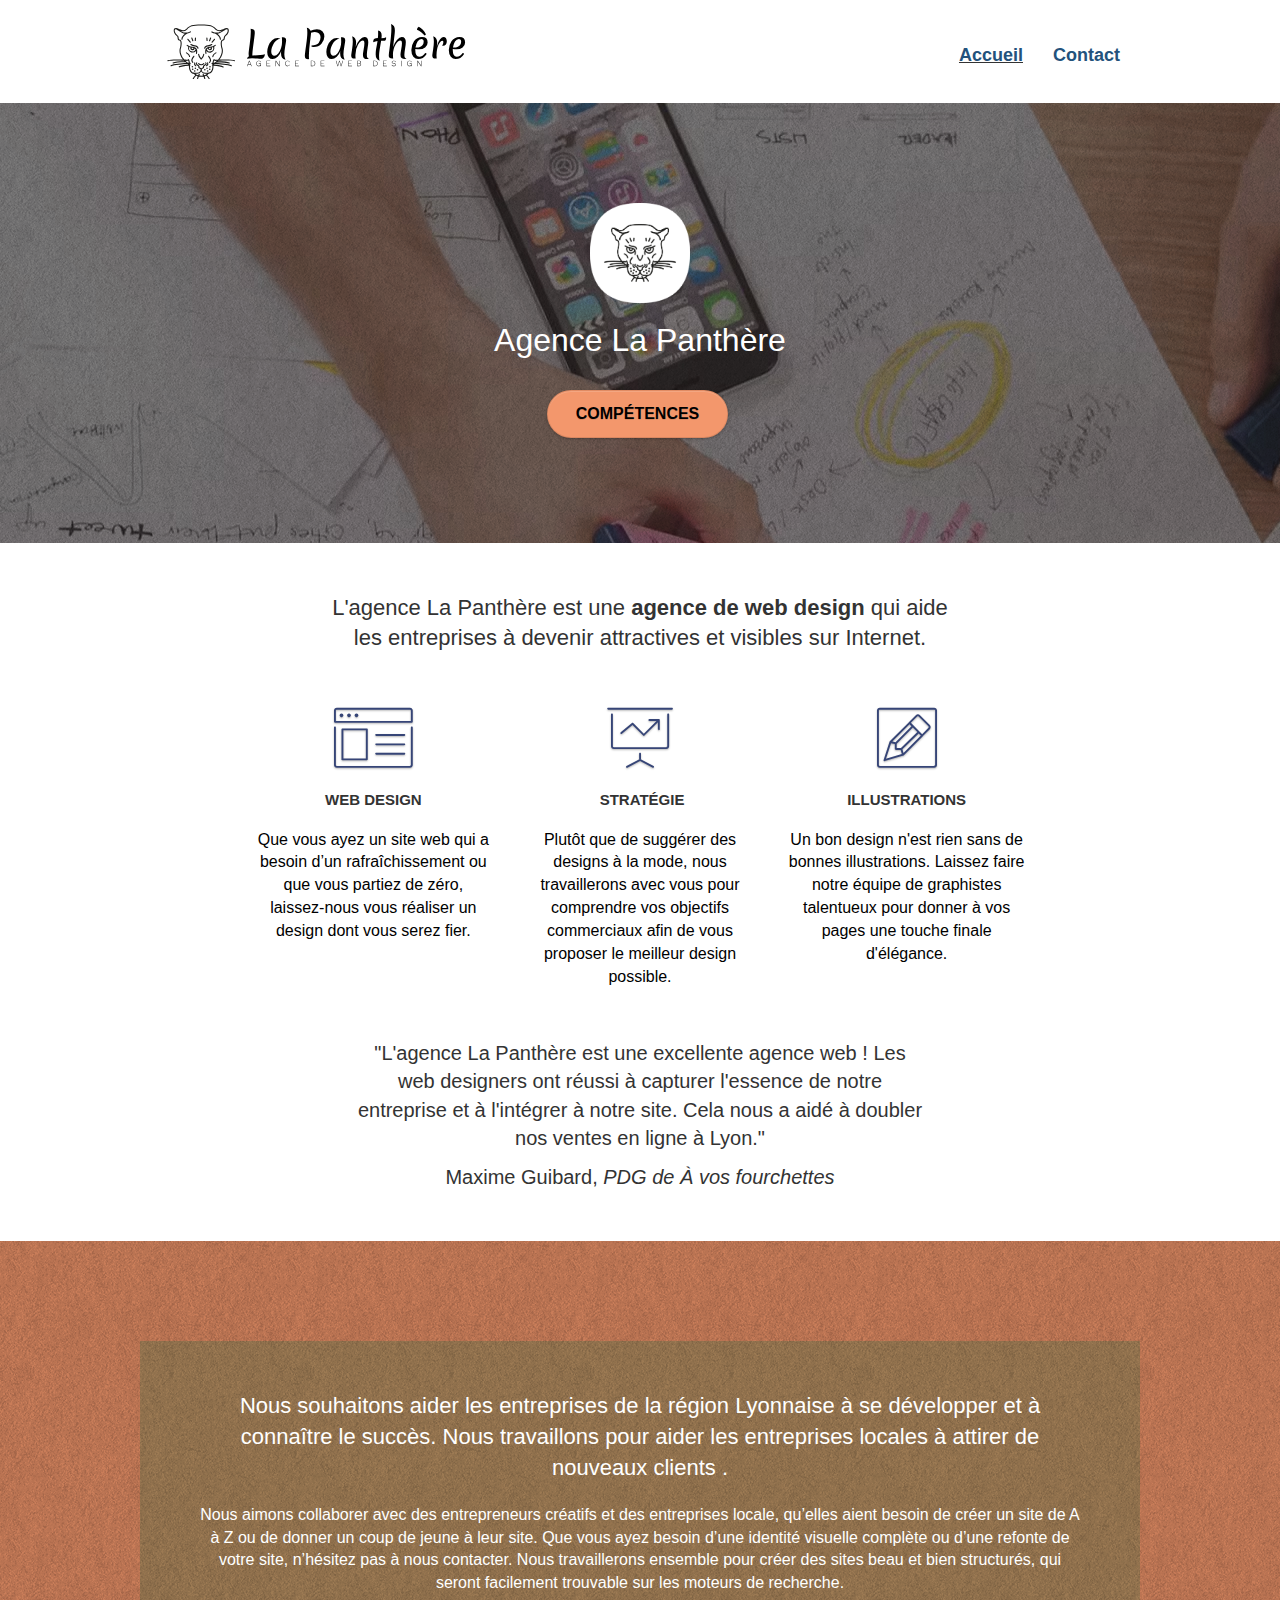
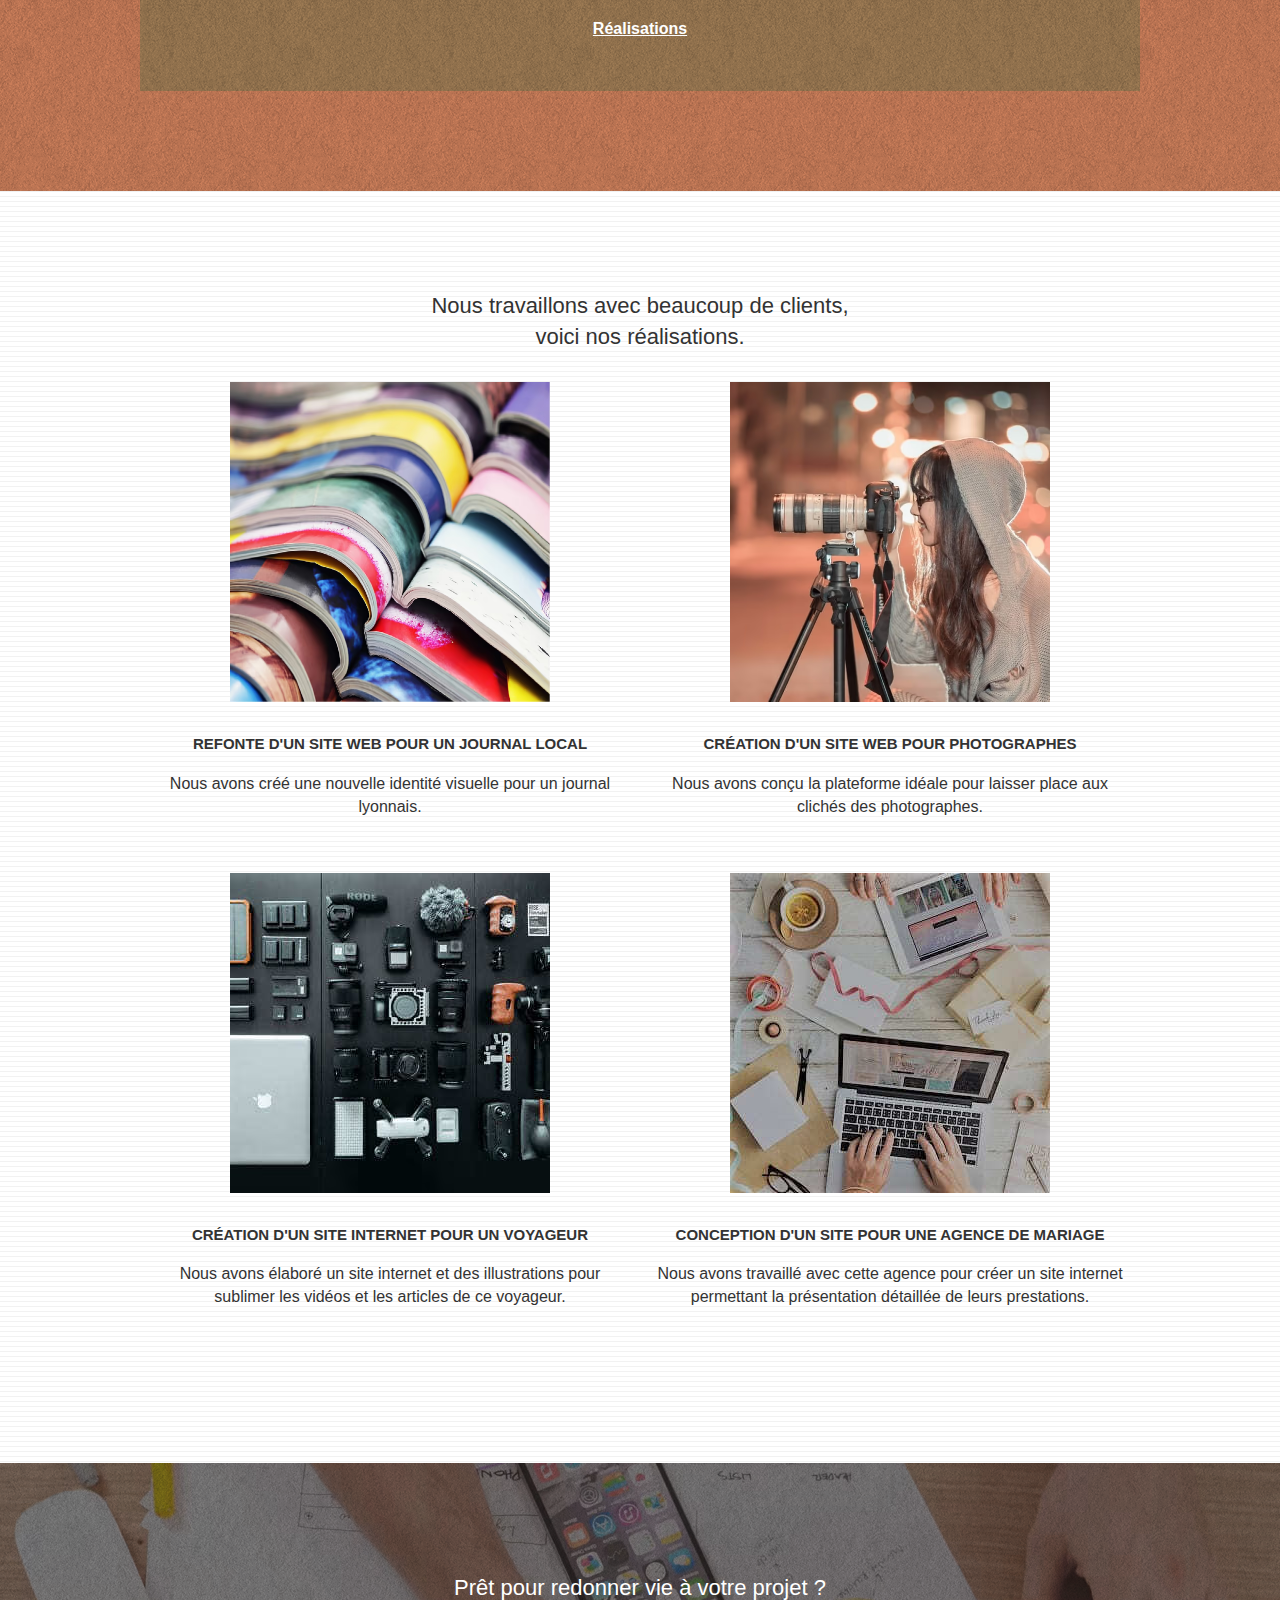
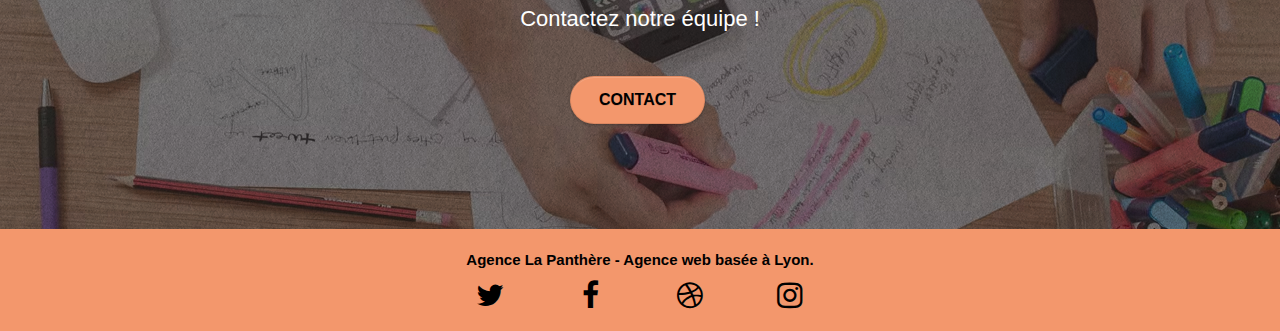
==== index.html @ a1c863a4 "Duplication mise en forme page d'accueil sur page contact" ====
<!doctype html>
<html lang="fr" prefix="og: http://ogp.me/ns#">
<head>
    <meta charset="utf-8">
	<meta name="viewport" content="width=device-width, initial-scale=1.0, viewport-fit=cover">
  	<meta name="description" content="Entreprise de Web Design à Lyon, l'agence La Panthère aide les entreprises à devenir attractives et visibles sur Internet.">
	<meta name="robots" content="index, follow"/>
	<meta property="og:title" content="La Panthère - Agence de Web Design à Lyon"/>
    <meta property="og:site_name" content="La Panthère"/>
    <meta property="og:url" content="https://karvaneg.github.io/OC_P4/"/>
    <meta property="og:type" content="website" />
    <meta property="og:description" content="Entreprise de Web Design à Lyon, l'agence La Panthère aide les entreprises à devenir attractives et visibles sur Internet."/>
    <meta property="og:image" content="https://karvaneg.github.io/OC_P4/img/logo.png"/>
	<meta property="og:image:type" content="image/png">
	<meta property="og:image:alt" content="Logo Agence de Web Design La Panthère">
	<meta property="og:image:width" content="533px">
	<meta property="og:image:height" content="533px">
	<!--Favicon-->
	<link rel="apple-touch-icon" sizes="180x180" href="img/favicon/apple-touch-icon.png">
	<link rel="icon" type="image/png" sizes="32x32" href="img/favicon/favicon-32x32.png">
	<link rel="icon" type="image/png" sizes="16x16" href="img/favicon/favicon-16x16.png">
	<link rel="manifest" href="img/favicon/site.webmanifest">
	<link rel="mask-icon" href="img/favicon/safari-pinned-tab.svg" color="#065eb0">
	<meta name="apple-mobile-web-app-title" content="La Panth&egrave;re">
	<meta name="application-name" content="La Panth&egrave;re">
	<meta name="msapplication-TileColor" content="#2b5797">
	<meta name="theme-color" content="#ffffff">
	<!--Favicon END-->
	<link rel="preload" href="./fonts/et-line.woff" as="font" type="font/woff" crossorigin="anonymous">
	<link rel="stylesheet" href="./fonts/et-line.woff" type="font/woff"/>
	<link rel="stylesheet" type="text/css" href="./css/bootstrap.css">
	<link rel="stylesheet" type="text/css" href="style.css">
	<link rel="stylesheet" type="text/css" href="./css/font-awesome.css">
	<link rel="stylesheet" type="text/css" href="./css/et-line.css">
    <title>La Panthère - Agence de Web Design à Lyon</title><!--.>La Panthère - Agence de Web Design à Lyon-->
<!-- Analytics -->
	<!--Ajouter le code fourni par Google Analytics -->
<!-- Analytics END -->
    
</head>
<body>
	<main>
		<!-- Principal conteneur -->
		<div class="page-container">
			<!-- bloc-0 -->
			<div class="bloc bgc-white l-bloc " id="bloc-0">
				<div class="container bloc-sm">
					<nav class="navbar row">
						<div class="navbar-header">
							<a class="navbar-brand" href="index.html"><img src="img/agence-la-panthere-monochrome.svg" alt="Logo La Panthère, agence de web design" width="300" height="55" /></a>
							<button id="nav-toggle" type="button" class="ui-navbar-toggle navbar-toggle" data-toggle="collapse" data-target=".navbar-1">
								<span class="sr-only">Toggle navigation</span>
								<span class="icon-bar"></span>
								<span class="icon-bar"></span>
								<span class="icon-bar"></span>
							</button>
						</div>
						<div class="collapse navbar-collapse navbar-1 special-dropdown-nav">
							<ul class="site-navigation nav navbar-nav">
								<li class="lien_nav_actif">
									<a href="index.html">Accueil</a>
								</li>
								<li>
									<a href="contact.html">Contact</a>
								</li>
							</ul>
						</div>
					</nav>
				</div>
			</div>
			<!-- bloc-0 END -->
			<!-- bloc-1-presentation -->
			<div class="bloc bgc-dark-slate-blue bg-banniere d-bloc bg-t-edge bloc-bg-texture texture-paper b-parallax" id="bloc-1-hero">
				<div class="container bloc-lg">
					<div class="row tight-width-whitespace">
						<div class="col-sm-12">
							<img src="img/logo.png" class="center-block image-resize-mode" width="100" height="100" alt="Logo Panthère" />
							<h1 class="text-center hero-bloc-text tc-white ">Agence La Panthère</h1>
							<div class="text-center">
								<a role="button" aria-label="Aller au paragraphe Nos compétences" href="#bloc-2-services" class="btn btn-lg btn-clean btn-rd cta-hero btn-atomic-tangerine" id="cta-hero">Compétences</a>
							</div>
						</div>
					</div>
				</div>
			</div>
			<!-- bloc-1-presentation END -->
			<!-- bloc-2-services -->
			<div class="bloc bgc-white l-bloc" id="bloc-2-services">
				<div class="container bloc-md">
					<div class="rowvoffset-lg med-width-whitespace">
						<div class="col-sm-12 text-center">
							<h2 class="bloc-2_h2">L'agence La Panthère est une <strong>agence de web design</strong> qui aide les entreprises à devenir attractives et visibles sur Internet.</h2>
						</div>
					</div>
					<div class="row voffset-lg med-width-whitespace">
						<div class="col-sm-4">
							<div class="text-center">
								<span class="et-icon-browser sm-shadow icon-dark-slate-blue icons icon-lg"></span>
							</div>
							<h3 class="mg-md text-center">Web design</h3>
							<p class="text-center ">Que vous ayez un site web qui a besoin d&rsquo;un rafraîchissement ou que vous partiez de zéro, laissez-nous vous réaliser un design dont vous serez fier.</p>
						</div>
						<div class="col-sm-4">
							<div class="text-center">
								<span class="et-icon-presentation sm-shadow icon-dark-slate-blue icons icon-lg"></span>
							</div>
							<h3 class="mg-md text-center">&nbsp;Stratégie</h3>
							<p class="text-center ">Plutôt que de suggérer des designs à la mode, nous travaillerons avec vous pour comprendre vos objectifs commerciaux afin de vous proposer le meilleur design possible.<br></p>
						</div>
						<div class="col-sm-4">
							<div class="text-center">
								<span class="et-icon-edit sm-shadow icon-dark-slate-blue icons icon-lg"></span>
							</div>
							<h3 class="mg-md text-center">Illustrations</h3>
							<p class="text-center ">Un bon design n'est rien sans de bonnes illustrations. Laissez faire notre équipe de graphistes talentueux pour donner à vos pages une touche finale d'élégance.</p>
						</div>
					</div>
					<div class="row voffset-lg voffset">
						<div class="col-xs-12 col-md-8 col-md-offset-2 text-center">
							<figure>
								<blockquote>
									<p>"L'agence La Panthère est une excellente agence web ! Les web designers ont réussi à capturer l'essence de notre entreprise et à l'intégrer à notre site. Cela nous a aidé à doubler nos ventes en ligne à Lyon."</p>
								</blockquote>
								<figcaption>Maxime Guibard, <cite>PDG de &Agrave; vos fourchettes</cite></figcaption>
							</figure>
						</div>
					</div>
				</div>
			</div>
			<!-- bloc-2-services END -->
			<!-- bloc-3-what-i-do -->
			<div class="bloc tc-white bgc-atomic-tangerine bg-presentation d-bloc bloc-bg-texture texture-paper b-parallax" id="bloc-3-what-i-do">
				<div class="container bloc-lg">
					<div class="row tight-width-whitespace black-background">
						<div class="col-sm-12">
							<h2 class="mg-md text-center tc-white">Nous souhaitons aider les entreprises de la région Lyonnaise à se développer et à connaître le succès. Nous travaillons pour aider les entreprises locales à attirer de nouveaux clients .<br></h2>
							<p class="text-center white">Nous aimons collaborer avec des entrepreneurs créatifs et des entreprises locale, qu’elles aient besoin de créer un site de A à Z ou de donner un coup de jeune à leur site. Que vous ayez besoin d’une identité visuelle complète ou d’une refonte de votre site, n’hésitez pas à nous contacter. Nous travaillerons ensemble pour créer des sites beau et bien structurés, qui seront facilement trouvable sur les moteurs de recherche.<br><br>
								<a aria-label="Aller au paragraphe Nos réalisations" class="ltc-white bold-link" href="#bloc-4-portfolio">Réalisations</a><br>
							</p>
						</div>
					</div>
				</div>
			</div>
			<!-- bloc-3-what-i-do END -->
			<!-- bloc-4-portfolio -->
			<div class="bloc bgc-white bg-lines-h2-bg bg-repeat l-bloc" id="bloc-4-portfolio">
				<div class="container bloc-lg">
					<div class="row">
						<div class="col-sm-12 text-center">
							<h2 class="bloc-4_h2">Nous travaillons avec beaucoup de clients, voici nos réalisations.</h2>
						</div>
					</div>
					<div class="row tight-width-whitespace portfolio-row">
						<div class="col-sm-6">
							<a href="#" data-lightbox="img/1.jpg" data-gallery-id="gallery-1" data-caption="Refonte d'un site web pour un journal local" data-frame="snapshot-lb">
								<picture>  
									<source srcset="img/1.avif" type="image/avif">
									<img src="img/1.jpg" width="320" height="320" class="img-responsive portfolio-thumb" alt="Refonte d'un site web pour un journal"/>
								</picture>
							</a>
							<h3 class="mg-md text-center">Refonte d'un site web pour un journal local</h3>
							<p class="text-center">
								Nous avons créé une nouvelle identité visuelle pour un journal lyonnais.
							</p>
						</div>
						<div class="col-sm-6">
							<a href="#"  data-lightbox="img/2.jpg" data-gallery-id="gallery-1" data-caption="Création d'un site web pour photographes" data-frame="snapshot-lb">
								<picture>  
									<source srcset="img/2.avif" type="image/avif">
									<img src="img/2.jpg" width="320" height="320" class="img-responsive portfolio-thumb" alt="Création d'un site web pour photographes" />
								</picture>
							</a>
							<h3 class="mg-md text-center">Création d'un site web pour photographes</h3>
							<p class="text-center">
								Nous avons conçu la plateforme idéale pour laisser place aux clichés des photographes.
							</p>
						</div>
					</div>
					<div class="row tight-width-whitespace portfolio-row">
						<div class="col-sm-6">
							<a href="#" data-lightbox="img/3.jpg" data-gallery-id="gallery-1" data-caption="Création d'un site internet pour un voyageur" data-frame="snapshot-lb">
								<picture>  
									<source srcset="img/3.avif" type="image/avif">
									<img src="img/3.jpg" width="320" height="320" class="img-responsive portfolio-thumb" alt="Création d'un site web pour voyageur"/>
								</picture>
							</a>
							<h3 class="mg-md text-center">Création d'un site internet pour un voyageur</h3>
							<p class="text-center">
								Nous avons élaboré un site internet et des illustrations pour sublimer les vidéos et les articles de ce voyageur.
							</p>
						</div>
						<div class="col-sm-6">
							<a href="#" data-lightbox="img/4.jpg" data-gallery-id="gallery-1" data-caption="Conception d'un site pour une agence de mariage" data-frame="snapshot-lb">
								<picture>  
									<source srcset="img/4.avif" type="image/avif">
									<img src="img/4.jpg" width="320" height="320" class="img-responsive portfolio-thumb" alt="Création d'un site web pour agence de mariage" />
								</picture>
							</a>
							<h3 class="mg-md text-center">Conception d'un site pour une agence de mariage</h3>
							<p class="text-center">
								Nous avons travaillé avec cette agence pour créer un site internet permettant la présentation détaillée de leurs prestations.
							</p>
						</div>
					</div>
				</div>
			</div>
			<!-- bloc-4-portfolio END -->
			<!-- bloc-5-cta -->
			<div class="bloc bgc-dark-slate-blue bg-banniere d-bloc bloc-bg-texture texture-paper" id="bloc-5-cta">
				<div class="container bloc-lg">
					<div class="row">
						<div class="col-sm-12">
							<h2 class="mg-md text-center tc-white">Prêt pour redonner vie à votre projet ?<br>Contactez notre équipe !</h2>
							<div class="text-center">
								<a role="button" aria-label="Prendre contact avec nous" href="contact.html" class="btn btn-atomic-tangerine btn-clean btn-rd btn-lg cta-hero">Contact</a>
							</div>
						</div>
					</div>
				</div>
			</div>
			<!-- bloc-5-cta END -->
			<!-- ScrollToTop Button -->
			<a class="bloc-button btn btn-d scrollToTop" role="button" aria-label="retour en haut de la page" onclick="scrollToTarget('1')"><span class="fa fa-chevron-up"></span></a>
			<!-- ScrollToTop Button END-->
			<!-- Footer - bloc-8 -->
			<div class="bloc bgc-atomic-tangerine d-bloc" id="bloc-8">
				<div class="container bloc-sm">
					<div class="row">
						<div class="col-sm-12">
							<p class="text-center black">
								Agence La Panthère - Agence web basée à Lyon.<br>
							</p>
							<div class="flex social">
								<div class="col-sm-3">
									<div class="text-center">
										<a class="social" href="https://twitter.com/home?lang=fr" aria-label="twitter"><span class="fa fa-twitter icon-md"></span></a>
									</div>
								</div>
								<div class="col-sm-3">
									<div class="text-center">
										<a class="social" href="https://fr-fr.facebook.com" aria-label="facebook"><span class="fa fa-facebook icon-md"></span></a>
									</div>
								</div>
								<div class="col-sm-3">
									<div class="text-center">
										<a class="social" href="https://dribbble.com" aria-label="dribbble"><span class="fa fa-dribbble icon-md"></span></a>
									</div>
								</div>
								<div class="col-sm-3">
									<div class="text-center">
										<a class="social" href="https://www.instagram.com" aria-label="instagram"><span class="fa fa-instagram icon-md"></span></a>
									</div>
								</div>
							</div>
						</div>
					</div>
				</div>
			</div>
			<!-- Footer - bloc-8 END -->
		</div>
		<!-- Principal conteneur END -->	
	</main>
	<script src="./js/jquery-2.1.0.js" defer></script>
	<script src="./js/bootstrap.js" defer></script>
	<script src="./js/blocs.js" defer></script>
	<script src="./js/jquery.touchSwipe.js" defer></script>
	<script src="./js/gmaps.js" defer></script>
</body>
</html>
---- style.css ----
body {
    margin: 0;
    padding: 0;
    background: #FFF;
    overflow-x: hidden;
    -webkit-font-smoothing: antialiased;
    -moz-osx-font-smoothing: grayscale;
}
a,
button {
    transition: all .3s ease-in-out;
    outline: none!important;
}
.navbar-nav>li>a{
    color: #23527c;
    font-weight: bold;
}
a:hover {
    text-decoration: none;
    cursor: pointer;
}
blockquote p, figure{
    font-size: 20px;
}

#page-loading-blocs-notifaction {
    position: fixed;
    top: 0;
    bottom: 0;
    width: 100%;
    z-index: 100000;
    background: #FFFFFF url("img/pageload-spinner.gif") no-repeat center center;
}
.bloc {
    width: 100%;
    clear: both;
    background: 50% 50% no-repeat;
    -webkit-background-size: cover;
    -moz-background-size: cover;
    -o-background-size: cover;
    background-size: cover;
    position: relative;
}
.bloc .container {
    padding-left: 0px;
    padding-right: 0px;
}
.navbar-header{
    padding-left: 10px;
    padding-right: 10px;
}
.bloc-lg {
    padding: 100px 50px;
}

.bloc-md {
    padding: 50px;
}

.bloc-sm {
    padding: 20px 50px;
}

.bg-center,
.bg-l-edge,
.bg-r-edge,
.bg-t-edge,
.bg-b-edge,
.bg-tl-edge,
.bg-bl-edge,
.bg-tr-edge,
.bg-br-edge,
.bg-repeat {
    -webkit-background-size: auto!important;
    -moz-background-size: auto!important;
    -o-background-size: auto!important;
    background-size: auto!important;
}

.bg-repeat {
    background: repeat;
}

.bg-t-edge {
    background: top no-repeat;
}

.bloc-bg-texture::before {
    content: "";
    background-size: 2px 2px;
    position: absolute;
    top: 0;
    bottom: 0;
    left: 0;
    right: 0;
}

.texture-paper::before {
    background: url("img/texture-paper.png");
    background-size: 280px 280px;
}

.b-parallax {
    background-attachment: fixed;
}

.d-bloc {
    color: rgba(255, 255, 255, .7);
}

.d-bloc button:hover {
    color: rgba(255, 255, 255, .9);
}

.d-bloc .icon-round,
.d-bloc .icon-square,
.d-bloc .icon-rounded,
.d-bloc .icon-semi-rounded-a,
.d-bloc .icon-semi-rounded-b {
    border-color: rgba(255, 255, 255, .9);
}

.d-bloc .divider-h span {
    border-color: rgba(255, 255, 255, .2);
}

.d-bloc .a-btn,
.d-bloc .navbar a,
.d-bloc .navbar-brand,
.d-bloc a .icon-sm,
.d-bloc a .icon-md,
.d-bloc a .icon-lg,
.d-bloc a .icon-xl,
.d-bloc h1 a,
.d-bloc h2 a,
.d-bloc h3 a,
.d-bloc h4 a,
.d-bloc h5 a,
.d-bloc h6 a,
.d-bloc p a {
    color: #000000;
}

.d-bloc .a-btn:hover,
.d-bloc .navbar a:hover,
.d-bloc .navbar-brand:hover,
.d-bloc a:hover .icon-sm,
.d-bloc a:hover .icon-md:hover,
.d-bloc a:hover .icon-lg,
.d-bloc a:hover .icon-xl,
.d-bloc h1 a:hover,
.d-bloc h2 a:hover,
.d-bloc h3 a:hover,
.d-bloc h4 a:hover,
.d-bloc h5 a:hover,
.d-bloc h6 a:hover,
.d-bloc p a:hover {
    color: rgba(255, 255, 255, 1);
}

.d-bloc .navbar-toggle .icon-bar {
    background: rgba(255, 255, 255, 1);
}

.d-bloc .btn-wire,
.d-bloc .btn-wire:hover {
    color: rgba(255, 255, 255, 1);
    border-color: rgba(255, 255, 255, 1);
}

.d-bloc .panel {
    color: rgba(0, 0, 0, .5);
}

.d-bloc .panel button:hover {
    color: rgba(0, 0, 0, .7);
}

.d-bloc .panel icon {
    border-color: rgba(0, 0, 0, .7);
}

.d-bloc .panel .divider-h span {
    border-color: rgba(0, 0, 0, .1);
}

.d-bloc .panel .a-btn {
    color: rgba(0, 0, 0, .6);
}

.d-bloc .panel .a-btn:hover {
    color: rgba(0, 0, 0, 1);
}

.d-bloc .panel .btn-wire,
.d-bloc .panel .btn-wire:hover {
    color: rgba(0, 0, 0, .7);
    border-color: rgba(0, 0, 0, .3);
}
.d-bloc .panel button:hover,
.l-bloc button:hover {
    color: rgba(0, 0, 0, .7);
}

.l-bloc .icon-round,
.l-bloc .icon-square,
.l-bloc .icon-rounded,
.l-bloc .icon-semi-rounded-a,
.l-bloc .icon-semi-rounded-b {
    border-color: rgba(0, 0, 0, .7);
}

.d-bloc .panel .divider-h span,
.l-bloc .divider-h span {
    border-color: rgba(0, 0, 0, .1);
}

.d-bloc .panel .a-btn,
.l-bloc .a-btn,
.l-bloc .navbar-brand,
.l-bloc a .icon-sm,
.l-bloc a,
.l-bloc a .icon-lg,
.l-bloc a .icon-xl,
.l-bloc h2 a,
.l-bloc h3 a,
.l-bloc h4 a,
.l-bloc h5 a,
.l-bloc h6 a,
.l-bloc p a {
    color: rgba(0, 0, 0, .6);
}

.d-bloc .panel .a-btn:hover,
.l-bloc .a-btn:hover,
.l-bloc .navbar a:hover,
.l-bloc .navbar-brand:hover,
.l-bloc a:hover .icon-sm,
.l-bloc a:hover,
.l-bloc a:hover .icon-lg,
.l-bloc a:hover .icon-xl,
.l-bloc h1 a:hover,
.l-bloc h2 a:hover,
.l-bloc h3 a:hover,
.l-bloc h4 a:hover,
.l-bloc h5 a:hover,
.l-bloc h6 a:hover,
.l-bloc p a:hover {
    color: rgba(0, 0, 0, 1);
}

.l-bloc .navbar-toggle .icon-bar {
    color: rgba(0, 0, 0, .6);
}

.d-bloc .panel .btn-wire,
.d-bloc .panel .btn-wire:hover,
.l-bloc .btn-wire,
.l-bloc .btn-wire:hover {
    color: rgba(0, 0, 0, .7);
    border-color: rgba(0, 0, 0, .3);
}

.voffset {
    margin-top: 30px;
}

.row-no-gutters {
    margin-right: 0;
    margin-left: 0;
}

.row.row-no-gutters > [class^="col-"],
.row.row-no-gutters > [class*=" col-"] {
    padding-right: 0;
    padding-left: 0;
    padding-top: 20px;
}

#bloc-1-hero h1 {
    font-size: 32px;
}

.navbar {
    margin-bottom: 0;
    z-index: 1;
}

.navbar-brand {
    height: auto;
    padding: 3px 15px;
    font-size: 25px;
    font-weight: normal;
    font-weight: 600;
    line-height: 44px;
}

.navbar-brand img {
    max-height: 200px;
    margin: 0 5px 0 0;
    display: inline;
}

.navbar-brand img[src$=svg] {
    min-width: 100px;
}

.nav-center .navbar-brand img {
    margin: 0;
}

.navbar .nav {
    padding-top: 2px;
    margin-right: -16px;
    float: right;
    z-index: 1;
}

.nav > li {
    float: left;
    margin-top: 4px;
    font-size: 18px;
}

.navbar-nav .open .dropdown-menu > li > a {
    text-align: inherit;
}

.nav > li a:hover,
.nav > li a:focus,
.lien_nav_actif {
    background: transparent;
    text-decoration: underline;
}

.navbar-toggle {
    margin: 10px 10px 0 0;
    border: 0px;
}

.navbar-toggle:hover {
    background: transparent!important;
}

.navbar-toggle .icon-bar {
    background-color: rgba(0, 0, 0, .5);
    width: 26px;
}

.nav-invert .navbar .nav {
    float: left;
}

.nav-invert .navbar-header,
.nav-invert .navbar-brand {
    float: right;
    position: relative;
    z-index: 2;
}

@media (min-width: 768px) {
    .site-navigation {
        position: absolute;
        top: 50%;
        right: 20px;
        transform: translate(0, -50%);
        -webkit-transform: translateY(-50%);
    }
    .nav > li .dropdown-menu a,
    .nav > li .dropdown-menu a:hover {
        color: #484848;
    }
    .nav-invert .site-navigation {
        left: 0;
        right: 0;
    }
    .nav-center {
        text-align: center;
    }
    .nav-center .navbar-header {
        width: 100%;
    }
    .nav-center .navbar-header,
    .nav-center .navbar-brand,
    .nav-center .nav > li {
        float: none;
        display: inline-block;
    }
    .nav-center .site-navigation {
        position: relative;
        width: 100%;
        right: 0;
        margin-right: 0px;
        margin-top: 20px;
    }
    .nav-center.mini-nav .navbar-toggle {
        float: none;
        margin: 10px auto 0;
    }
}

.nav > li > .dropdown a {
    background: none!important;
    display: block;
    padding: 14px 15px;
}

nav .caret {
    margin: 0 5px;
}

.dropdown-menu .dropdown-menu {
    top: -8px;
    left: 100%;
}

.dropdown-menu .dropmenu-flow-right {
    top: 100%;
    left: 0;
    margin-left: -1px;
    border-top-left-radius: 0;
    border-top-right-radius: 0;
}

.dropdown-menu .dropdown span {
    border: 4px solid black;
    border-top-color: transparent;
    border-right-color: transparent;
    border-bottom-color: transparent;
    margin: 6px -5px 0 0!important;
    float: right;
}

.mg-md {
    margin-top: 10px;
    margin-bottom: 20px;
}


.mg-lg {
    margin-top: 10px;
    margin-bottom: 40px;
}

.btn {
    margin: 0 5px 5px 0;
}

.btn.pull-right {
    margin: 0 0 5px 5px;
}

.btn-d,
.btn-d:hover,
.btn-d:focus {
    color: #000000!important;
    background: rgba(0, 0, 0, .3);
}

button {
    outline: none!important;
}

.btn-rd {
    border-radius: 40px;
}

.btn-clean {
    border: 1px solid rgba(0, 0, 0, .08);
    border-bottom-color: rgba(0, 0, 0, .1);
    text-shadow: 0 1px 0 rgba(0, 0, 1, .1);
    box-shadow: 0 1px 3px rgba(0, 0, 1, .25), inset 0 1px 0 0 rgba(255, 255, 255, .15);
}

.icon-md {
    font-size: 30px!important;
}

.icon-lg {
    font-size: 60px!important;
}

.sm-shadow {
    text-shadow: 0 1px 2px rgba(0, 0, 0, .3);
}

.panel-sq,
.panel-sq .panel-heading,
.panel-sq .panel-footer {
    border-radius: 0;
}

.panel-rd {
    border-radius: 30px;
}

.panel-rd .panel-heading {
    border-radius: 29px 29px 0 0;
}

.panel-rd .panel-footer {
    border-radius: 0 0 29px 29px;
}

.form-control {
    border-color: rgba(0, 0, 0, .1);
    box-shadow: none;
}

.scrollToTop {
    width: 40px;
    height: 40px;
    position: fixed;
    bottom: 20px;
    right: 20px;
    opacity: 0;
    z-index: 500;
    transition: all .3s ease-in-out;
}

.scrollToTop span {
    margin-top: 6px;
}

.showScrollTop {
    font-size: 14px;
    opacity: 1;
    color: #ffffff!important;
}

a[data-lightbox] {
    position: relative;
    display: block;
    text-align: center;
}

a[data-lightbox]:hover::before {
    content: "+";
    font-family: "HelveticaNeue-Light", "Helvetica Neue Light", "Helvetica Neue", Helvetica, Arial;
    font-size: 32px;
    width: 50px;
    height: 50px;
    padding-top: 3px;
    padding-left: 2px;
    border-radius: 50%;
    background: rgba(0, 0, 0, .5);
    color: #FFF;
    font-weight: 100;
    z-index: 1;
    position: absolute;
    top: 50%;
    transform: translateY(-50%);
    -webkit-transform: translateY(-50%);
}

a[data-lightbox]:hover img {
    opacity: 0.6;
    -webkit-animation-fill-mode: none;
    animation-fill-mode: none;
}

#lightbox-modal {
    display: flex;
    align-items: center;
}

#lightbox-modal .modal-dialog {
    width: 90%;
    max-width: 900px;
    margin: 0 auto 0;
}

#lightbox-modal .modal-dialog img {
    max-height: 90vh;
    margin: 0 auto;
}

.lightbox-caption {
    padding: 20px;
    color: #FFF;
    background: rgba(0, 0, 0, .5);
    position: absolute;
    left: 15px;
    right: 15px;
    bottom: 5px;
}

.close-lightbox {
    color: #000000;
    font-size: 30px;
    position: absolute;
    top: 20px;
    right: 20px;
    z-index: 20;
    background: rgba(136, 127, 127, .5);
    border: none;
    line-height: 30px;
    padding: 8px 10px 5px 10px;
}

.close-lightbox:hover,
.next-lightbox:hover,
.prev-lightbox:hover {
    opacity: 1.0;
    color: #FFF;
}

.next-lightbox,
.prev-lightbox {
    font-size: 20px;
    color: #000000;
    background: rgba(136, 127, 127, .5);
    transition: all .2s ease-in-out;
    position: absolute;
    top: 45%;
    z-index: 1;
}

.next-lightbox {
    padding: 7px 9px 6px 11px;
    right: 25px;
}

.prev-lightbox {
    padding: 7px 10px 6px 8px;
    left: 25px;
}

.snapshot-lb .modal-body {
    padding-bottom: 45px;
}

.snapshot-lb .lightbox-caption {
    padding: 0;
    color: rgba(0, 0, 0, .5);
    background: none;
    text-align: center;
}

h2,
h3,
h4,
h5,
h6,
p,
label
 {
    font-family: "helvetica";
    font-weight: 400;
}

.container {
    max-width: 1000px;
}

.hero-bloc-text {
    font-size: 38px;
}

.hero-bloc-text-sub {
    font-size: 36px;
}

.statement-bloc-text {
    line-height: 26px;
    font-style: italic;
    font-size: 20px;
    text-align: center;
    font-weight: lighter;
    max-width: 520px;
    margin: auto auto auto auto;
}

p {
    font-size: 16px;
}

.tight-width-whitespace {
    margin: auto auto auto auto;
}

.h1 {
    font-size: 20px;
    font-family: "Open Sans";
}

.cta-hero {
    margin-top: 22px;
    text-transform: uppercase;
    padding: 12px 28px 12px 28px;
    font-size: 16px;
    font-weight: 700;
}

.social {
    max-width: 400px;
    margin: auto auto auto auto;
}
.flex {
    display: flex;
    justify-content: center;
    flex-wrap: wrap;
}

h2 {
    font-size: 22px;
    line-height: 1.4em;
}
.bloc-2_h2{
    max-width: 62rem;
    margin: auto auto 30px auto;
}
.bloc-4_h2{
    max-width: 42rem;
    margin: auto auto 30px auto;
}

h3 {
    font-size: 15px;
    text-transform: uppercase;
    font-weight: 700;
    color: #333333!important;
}

.med-width-whitespace {
    max-width: 800px;
    margin: auto auto auto auto;
    box-shadow: 0px 0px 0px #000000;
}

h4 {
    color: #333333!important;
}

.icons {
    margin-bottom: 14px;
    margin-top: 24px;
}
.col-sm-6 a{
    display: flex;
    flex-direction: column-reverse;
    justify-content: center;
    align-items: center;
}
.coordonnees a{
    color:#006EB2!important;
}
.coordonnees a:hover{
    text-decoration: underline;
    color: #000000!important;
}
#formulaire_contact h2{
    text-decoration: underline;
}
abbr[title]{
    cursor: pointer;
    border:none;
    text-decoration: none;
    color: red;
    font-size: 20px;
}

.col-sm-12>.black {
    color: #000000;
    font-weight: bold;
    font-size: 15px;
}
.col-sm-4, .col-sm-4 a{
    color: #000000;
}

.portfolio-thumb {
    margin-bottom: 24px;
}

.col-sm-6 {
    margin-bottom: 44px;
    
}

.avatar {
    box-shadow: 0px 4px 9px rgba(0, 0, 0, 0.3);
}

.black-background {
    background-color: rgba(165, 147, 99, 0.7);
    padding: 40px 40px 40px 40px;
}

.bold-link {
    font-weight: 900;
    text-decoration: underline!important;
}

.bgc-white {
    background-color: #FFFFFF;
}

.bgc-dark-slate-blue {
    background-color: #364577;
}

.bgc-atomic-tangerine {
    background-color: #F3976C;
}

.tc-white {
    color: #FFFFFF;
}

.btn-atomic-tangerine {
    background: #F3976C;
    color: #000000!important;
}

.btn-atomic-tangerine:hover {
    background: #23527c;
    color: #FFFFFF!important;
}

.ltc-white {
    color: #FFFFFF!important;
}

.ltc-white:hover {
    color: #cccccc!important;
}

.ltc-atomic-tangerine {
    color: #F3976C!important;
}

.ltc-atomic-tangerine:hover {
    color: #c27956!important;
}

.icon-dark-slate-blue {
    color: #364577!important;
    border-color: #364577!important;
}

.bg-dots-bg {
    background-image: url("img/dots-bg.png");
}

.bg-lines-h2-bg {
    background-image: url("img/lines-h2-bg.png");
}

.bg-banniere {
    background-image: url("img/agence-la-panthere.avif");
}

.bg-presentation {
    background-image: url("img/image-de-presentation.avif");
}

@media (max-width: 1024px) {
    .bloc.full-width-bloc,
    .bloc-tile-2.full-width-bloc .container,
    .bloc-tile-3.full-width-bloc .container,
    .bloc-tile-4.full-width-bloc .container {
        padding-left: 0;
        padding-right: 0;
    }
}

@media (max-width: 992px) and (min-width: 768px) {
    .navbar .nav {
        max-width: 80%
    }
    .nav-center.navbar .nav {
        max-width: 100%
    }
}

@media only screen and (min-width: 768px) and (max-width: 1024px) and (orientation: landscape) {
    .b-parallax {
        background-attachment: scroll;
    }
}

@media only screen and (min-width: 1024px) and (max-width: 1366px) and (-webkit-min-device-pixel-ratio: 1.5) {
    .b-parallax {
        background-attachment: scroll;
    }
}

@media (max-width: 991px) {
    .container {
        width: 100%;
    }
    .b-parallax {
        background-attachment: scroll;
    }
    .page-container,
    #hero-bloc {
        overflow-x: hidden;
        position: relative;
    }
    .bloc-group,
    .bloc-group .bloc {
        display: block;
        width: 100%;
    }
    .bloc-fill-screen .fill-bloc-top-edge,
    .bloc-fill-screen .fill-bloc-bottom-edge {
        padding: 0 20px;
    }
}
@media (max-width: 767px) {
    .page-container {
        overflow-x: hidden;
        position: relative;
    }
    h1,
    h2,
    h3,
    h4,
    h5,
    h6,
    p,
    #disqus_thread {
        padding-left: 10px!important;
        padding-right: 10px!important;
    }
    .b-parallax {
        background-attachment: scroll;
    }
    .navbar .nav {
        padding-top: 0;
        border-top: 1px solid rgba(0, 0, 0, .2);
        float: none!important;
    }
    .navbar.row {
        margin-left: 0;
        margin-right: 0;
    }
    .site-navigation {
        position: inherit;
        transform: none;
        -webkit-transform: none;
        -ms-transform: none;
    }
    .nav > li {
        margin-top: 0;
        border-bottom: 1px solid rgba(0, 0, 0, .1);
        background: rgba(0, 0, 0, .05);
        text-align: left;
        padding-left: 15px;
        width: 100%;
    }
    .nav > li:hover {
        background: rgba(0, 0, 0, .08);
    }
    .dropdown .dropdown a .caret {
        float: none;
        margin: 5px 0 0 10px!important;
        border: 4px solid black;
        border-bottom-color: transparent;
        border-right-color: transparent;
        border-left-color: transparent;
    }
    #hero-bloc .navbar .nav {
        background: rgba(0, 0, 0, .8);
    }
    #hero-bloc .navbar .nav a {
        color: rgba(255, 255, 255, .6);
    }
    .hero {
        padding: 50px 0;
    }
    .hero-nav {
        left: -1px;
        right: -1px;
    }
    .navbar-collapse {
        padding: 0;
        overflow-x: hidden;
        -webkit-box-shadow: none;
        box-shadow: none;
    }
    .navbar-brand img {
        max-height: 40px;
        width: auto;
    }
    .nav-invert .navbar-header {
        float: none;
        width: 100%;
    }
    .nav-invert .navbar-toggle {
        float: left;
        margin-left: 10px;
    }
    .bloc {
        padding-left: 0;
        padding-right: 0;
    }
    .bloc-xxl,
    .bloc-xl,
    .bloc-lg {
        padding: 40px 0;
    }
    .bloc-sm,
    .bloc-md {
        padding-left: 0;
        padding-right: 0;
    }
    .bloc-tile-2 .container,
    .bloc-tile-3 .container,
    .bloc-tile-4 .container,
    .bloc-fill-screen .fill-bloc-top-edge,
    .bloc-fill-screen .fill-bloc-bottom-edge {
        padding-left: 0;
        padding-right: 0;
    }
    .a-block {
        padding: 0 10px;
    }
    .image-resize-mode-contact{
        display: none;
    }
    .btn-dwn {
        display: none;
    }
    .voffset {
        margin-top: 5px;
    }
    .voffset-md {
        margin-top: 20px;
    }
    .voffset-lg {
        margin-top: 30px;
    }
    form {
        padding: 5px;
    }
    .close-lightbox {
        display: inline-block;
    }
    .blocsapp-device-iphone5 {
        background-size: 216px 425px;
        padding-top: 60px;
        width: 216px;
        height: 425px;
    }
    .blocsapp-device-iphone5 img {
        width: 180px;
        height: 320px;
    }
    .bloc-mob-center-text {
        text-align: center;
    }
}

/*@media (max-width: 400px) {
    .bloc {
        padding-left: 0;
        padding-right: 0;
    }
}*/
---- css/et-line.css ----
@font-face {
    font-family: et-line;
    src: url(../fonts/et-line.eot);
    src: url(../fonts/et-line.eot?#iefix) format('embedded-opentype'), url(../fonts/et-line.woff) format('woff'), url(../fonts/et-line.ttf) format('truetype'), url(../fonts/et-line.svg#et-line) format('svg');
    font-weight: 400;
    font-style: normal;
    font-display: swap;
}

.et-icon-adjustments,
.et-icon-alarmclock,
.et-icon-anchor,
.et-icon-aperture,
.et-icon-attachment,
.et-icon-bargraph,
.et-icon-basket,
.et-icon-beaker,
.et-icon-bike,
.et-icon-book-open,
.et-icon-briefcase,
.et-icon-browser,
.et-icon-calendar,
.et-icon-camera,
.et-icon-caution,
.et-icon-chat,
.et-icon-circle-compass,
.et-icon-clipboard,
.et-icon-clock,
.et-icon-cloud,
.et-icon-compass,
.et-icon-desktop,
.et-icon-dial,
.et-icon-document,
.et-icon-documents,
.et-icon-download,
.et-icon-dribbble,
.et-icon-edit,
.et-icon-envelope,
.et-icon-expand,
.et-icon-facebook,
.et-icon-flag,
.et-icon-focus,
.et-icon-gears,
.et-icon-genius,
.et-icon-gift,
.et-icon-global,
.et-icon-globe,
.et-icon-googleplus,
.et-icon-grid,
.et-icon-happy,
.et-icon-hazardous,
.et-icon-heart,
.et-icon-hotairballoon,
.et-icon-hourglass,
.et-icon-key,
.et-icon-laptop,
.et-icon-layers,
.et-icon-lifesaver,
.et-icon-lightbulb,
.et-icon-linegraph,
.et-icon-linkedin,
.et-icon-lock,
.et-icon-magnifying-glass,
.et-icon-map,
.et-icon-map-pin,
.et-icon-megaphone,
.et-icon-mic,
.et-icon-mobile,
.et-icon-newspaper,
.et-icon-notebook,
.et-icon-paintbrush,
.et-icon-paperclip,
.et-icon-pencil,
.et-icon-phone,
.et-icon-picture,
.et-icon-pictures,
.et-icon-piechart,
.et-icon-presentation,
.et-icon-pricetags,
.et-icon-printer,
.et-icon-profile-female,
.et-icon-profile-male,
.et-icon-puzzle,
.et-icon-quote,
.et-icon-recycle,
.et-icon-refresh,
.et-icon-ribbon,
.et-icon-rss,
.et-icon-sad,
.et-icon-scissors,
.et-icon-scope,
.et-icon-search,
.et-icon-shield,
.et-icon-speedometer,
.et-icon-strategy,
.et-icon-streetsign,
.et-icon-tablet,
.et-icon-target,
.et-icon-telescope,
.et-icon-toolbox,
.et-icon-tools,
.et-icon-tools-2,
.et-icon-trophy,
.et-icon-tumblr,
.et-icon-twitter,
.et-icon-upload,
.et-icon-video,
.et-icon-wallet,
.et-icon-wine {
    font-family: et-line;
    font-style: normal;
    font-weight: 400;
    font-variant: normal;
    text-transform: none;
    line-height: 1;
    -webkit-font-smoothing: antialiased;
    -moz-osx-font-smoothing: grayscale;
    display: inline-block
}

.et-icon-mobile:before {
    content: "\e000"
}

.et-icon-laptop:before {
    content: "\e001"
}

.et-icon-desktop:before {
    content: "\e002"
}

.et-icon-tablet:before {
    content: "\e003"
}

.et-icon-phone:before {
    content: "\e004"
}

.et-icon-document:before {
    content: "\e005"
}

.et-icon-documents:before {
    content: "\e006"
}

.et-icon-search:before {
    content: "\e007"
}

.et-icon-clipboard:before {
    content: "\e008"
}

.et-icon-newspaper:before {
    content: "\e009"
}

.et-icon-notebook:before {
    content: "\e00a"
}

.et-icon-book-open:before {
    content: "\e00b"
}

.et-icon-browser:before {
    content: "\e00c"
}

.et-icon-calendar:before {
    content: "\e00d"
}

.et-icon-presentation:before {
    content: "\e00e"
}

.et-icon-picture:before {
    content: "\e00f"
}

.et-icon-pictures:before {
    content: "\e010"
}

.et-icon-video:before {
    content: "\e011"
}

.et-icon-camera:before {
    content: "\e012"
}

.et-icon-printer:before {
    content: "\e013"
}

.et-icon-toolbox:before {
    content: "\e014"
}

.et-icon-briefcase:before {
    content: "\e015"
}

.et-icon-wallet:before {
    content: "\e016"
}

.et-icon-gift:before {
    content: "\e017"
}

.et-icon-bargraph:before {
    content: "\e018"
}

.et-icon-grid:before {
    content: "\e019"
}

.et-icon-expand:before {
    content: "\e01a"
}

.et-icon-focus:before {
    content: "\e01b"
}

.et-icon-edit:before {
    content: "\e01c"
}

.et-icon-adjustments:before {
    content: "\e01d"
}

.et-icon-ribbon:before {
    content: "\e01e"
}

.et-icon-hourglass:before {
    content: "\e01f"
}

.et-icon-lock:before {
    content: "\e020"
}

.et-icon-megaphone:before {
    content: "\e021"
}

.et-icon-shield:before {
    content: "\e022"
}

.et-icon-trophy:before {
    content: "\e023"
}

.et-icon-flag:before {
    content: "\e024"
}

.et-icon-map:before {
    content: "\e025"
}

.et-icon-puzzle:before {
    content: "\e026"
}

.et-icon-basket:before {
    content: "\e027"
}

.et-icon-envelope:before {
    content: "\e028"
}

.et-icon-streetsign:before {
    content: "\e029"
}

.et-icon-telescope:before {
    content: "\e02a"
}

.et-icon-gears:before {
    content: "\e02b"
}

.et-icon-key:before {
    content: "\e02c"
}

.et-icon-paperclip:before {
    content: "\e02d"
}

.et-icon-attachment:before {
    content: "\e02e"
}

.et-icon-pricetags:before {
    content: "\e02f"
}

.et-icon-lightbulb:before {
    content: "\e030"
}

.et-icon-layers:before {
    content: "\e031"
}

.et-icon-pencil:before {
    content: "\e032"
}

.et-icon-tools:before {
    content: "\e033"
}

.et-icon-tools-2:before {
    content: "\e034"
}

.et-icon-scissors:before {
    content: "\e035"
}

.et-icon-paintbrush:before {
    content: "\e036"
}

.et-icon-magnifying-glass:before {
    content: "\e037"
}

.et-icon-circle-compass:before {
    content: "\e038"
}

.et-icon-linegraph:before {
    content: "\e039"
}

.et-icon-mic:before {
    content: "\e03a"
}

.et-icon-strategy:before {
    content: "\e03b"
}

.et-icon-beaker:before {
    content: "\e03c"
}

.et-icon-caution:before {
    content: "\e03d"
}

.et-icon-recycle:before {
    content: "\e03e"
}

.et-icon-anchor:before {
    content: "\e03f"
}

.et-icon-profile-male:before {
    content: "\e040"
}

.et-icon-profile-female:before {
    content: "\e041"
}

.et-icon-bike:before {
    content: "\e042"
}

.et-icon-wine:before {
    content: "\e043"
}

.et-icon-hotairballoon:before {
    content: "\e044"
}

.et-icon-globe:before {
    content: "\e045"
}

.et-icon-genius:before {
    content: "\e046"
}

.et-icon-map-pin:before {
    content: "\e047"
}

.et-icon-dial:before {
    content: "\e048"
}

.et-icon-chat:before {
    content: "\e049"
}

.et-icon-heart:before {
    content: "\e04a"
}

.et-icon-cloud:before {
    content: "\e04b"
}

.et-icon-upload:before {
    content: "\e04c"
}

.et-icon-download:before {
    content: "\e04d"
}

.et-icon-target:before {
    content: "\e04e"
}

.et-icon-hazardous:before {
    content: "\e04f"
}

.et-icon-piechart:before {
    content: "\e050"
}

.et-icon-speedometer:before {
    content: "\e051"
}

.et-icon-global:before {
    content: "\e052"
}

.et-icon-compass:before {
    content: "\e053"
}

.et-icon-lifesaver:before {
    content: "\e054"
}

.et-icon-clock:before {
    content: "\e055"
}

.et-icon-aperture:before {
    content: "\e056"
}

.et-icon-quote:before {
    content: "\e057"
}

.et-icon-scope:before {
    content: "\e058"
}

.et-icon-alarmclock:before {
    content: "\e059"
}

.et-icon-refresh:before {
    content: "\e05a"
}

.et-icon-happy:before {
    content: "\e05b"
}

.et-icon-sad:before {
    content: "\e05c"
}

.et-icon-facebook:before {
    content: "\e05d"
}

.et-icon-twitter:before {
    content: "\e05e"
}

.et-icon-googleplus:before {
    content: "\e05f"
}

.et-icon-rss:before {
    content: "\e060"
}

.et-icon-tumblr:before {
    content: "\e061"
}

.et-icon-linkedin:before {
    content: "\e062"
}

.et-icon-dribbble:before {
    content: "\e063"
}
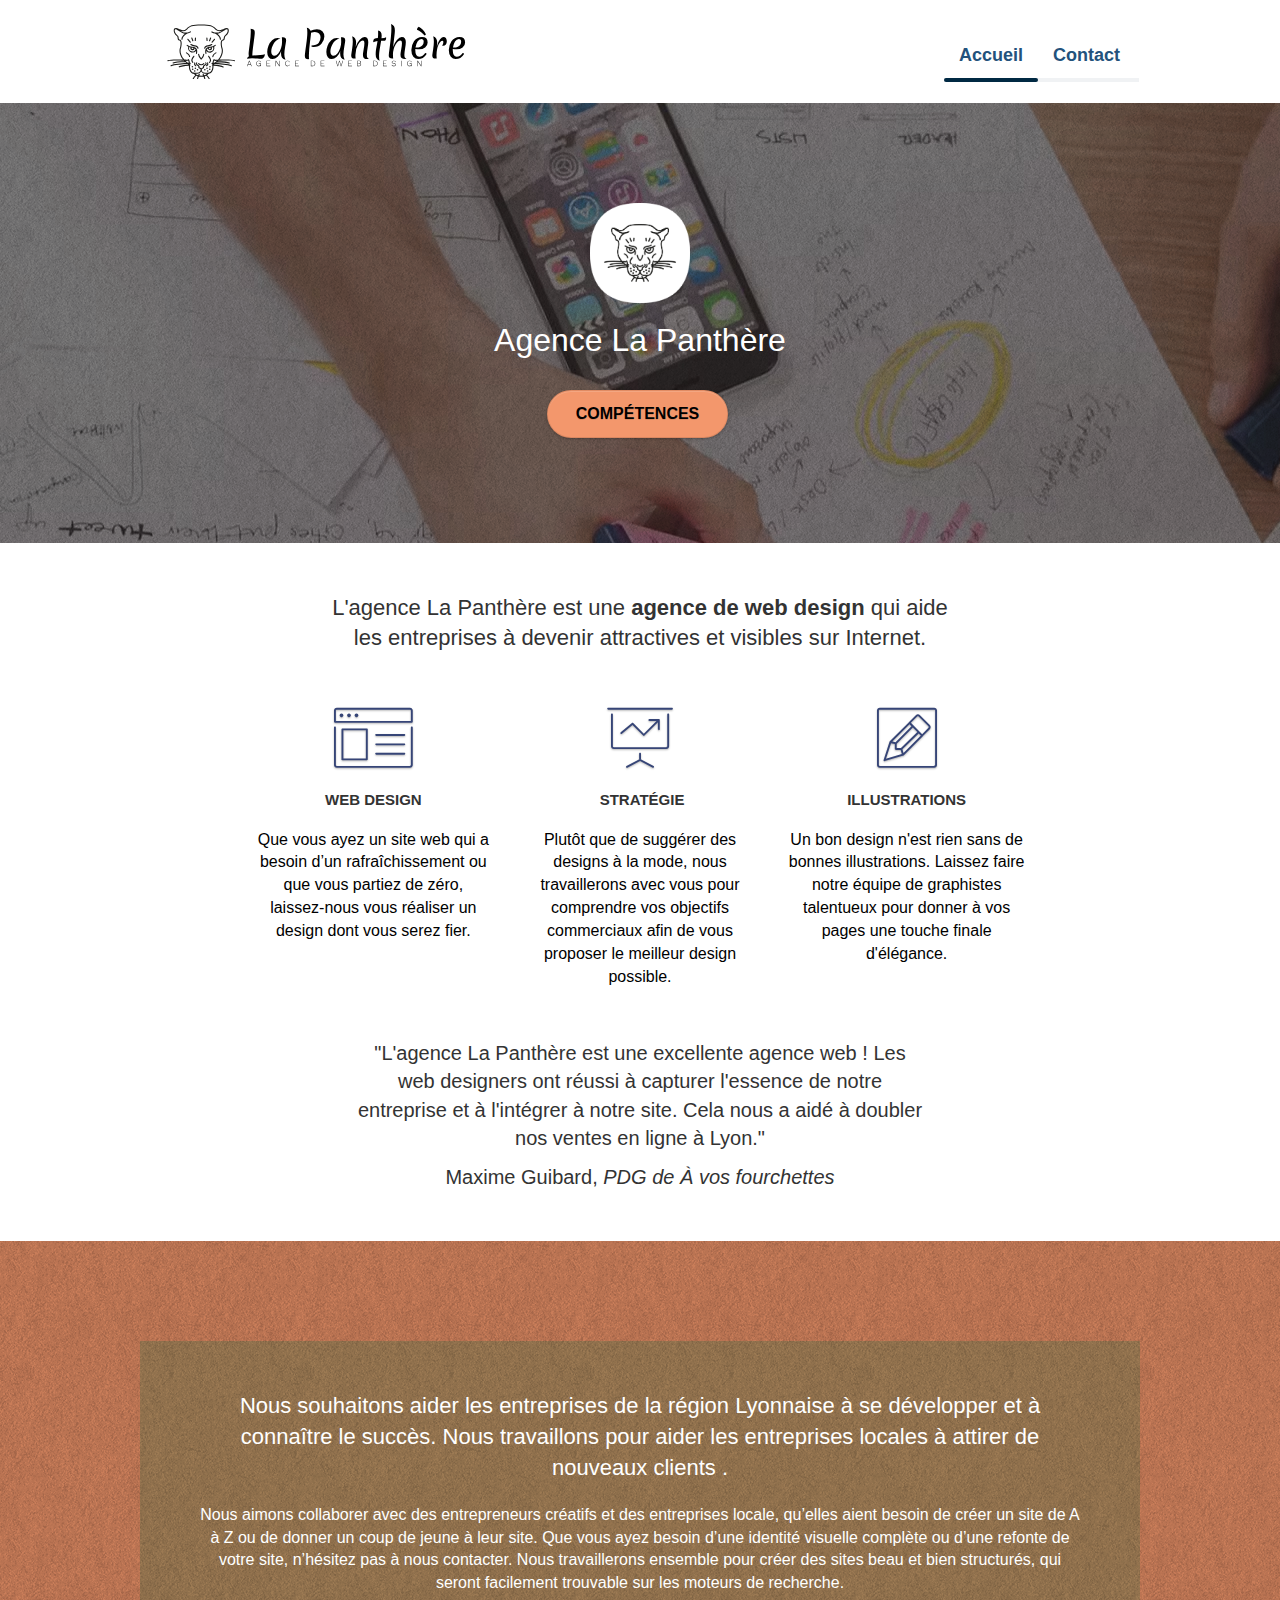
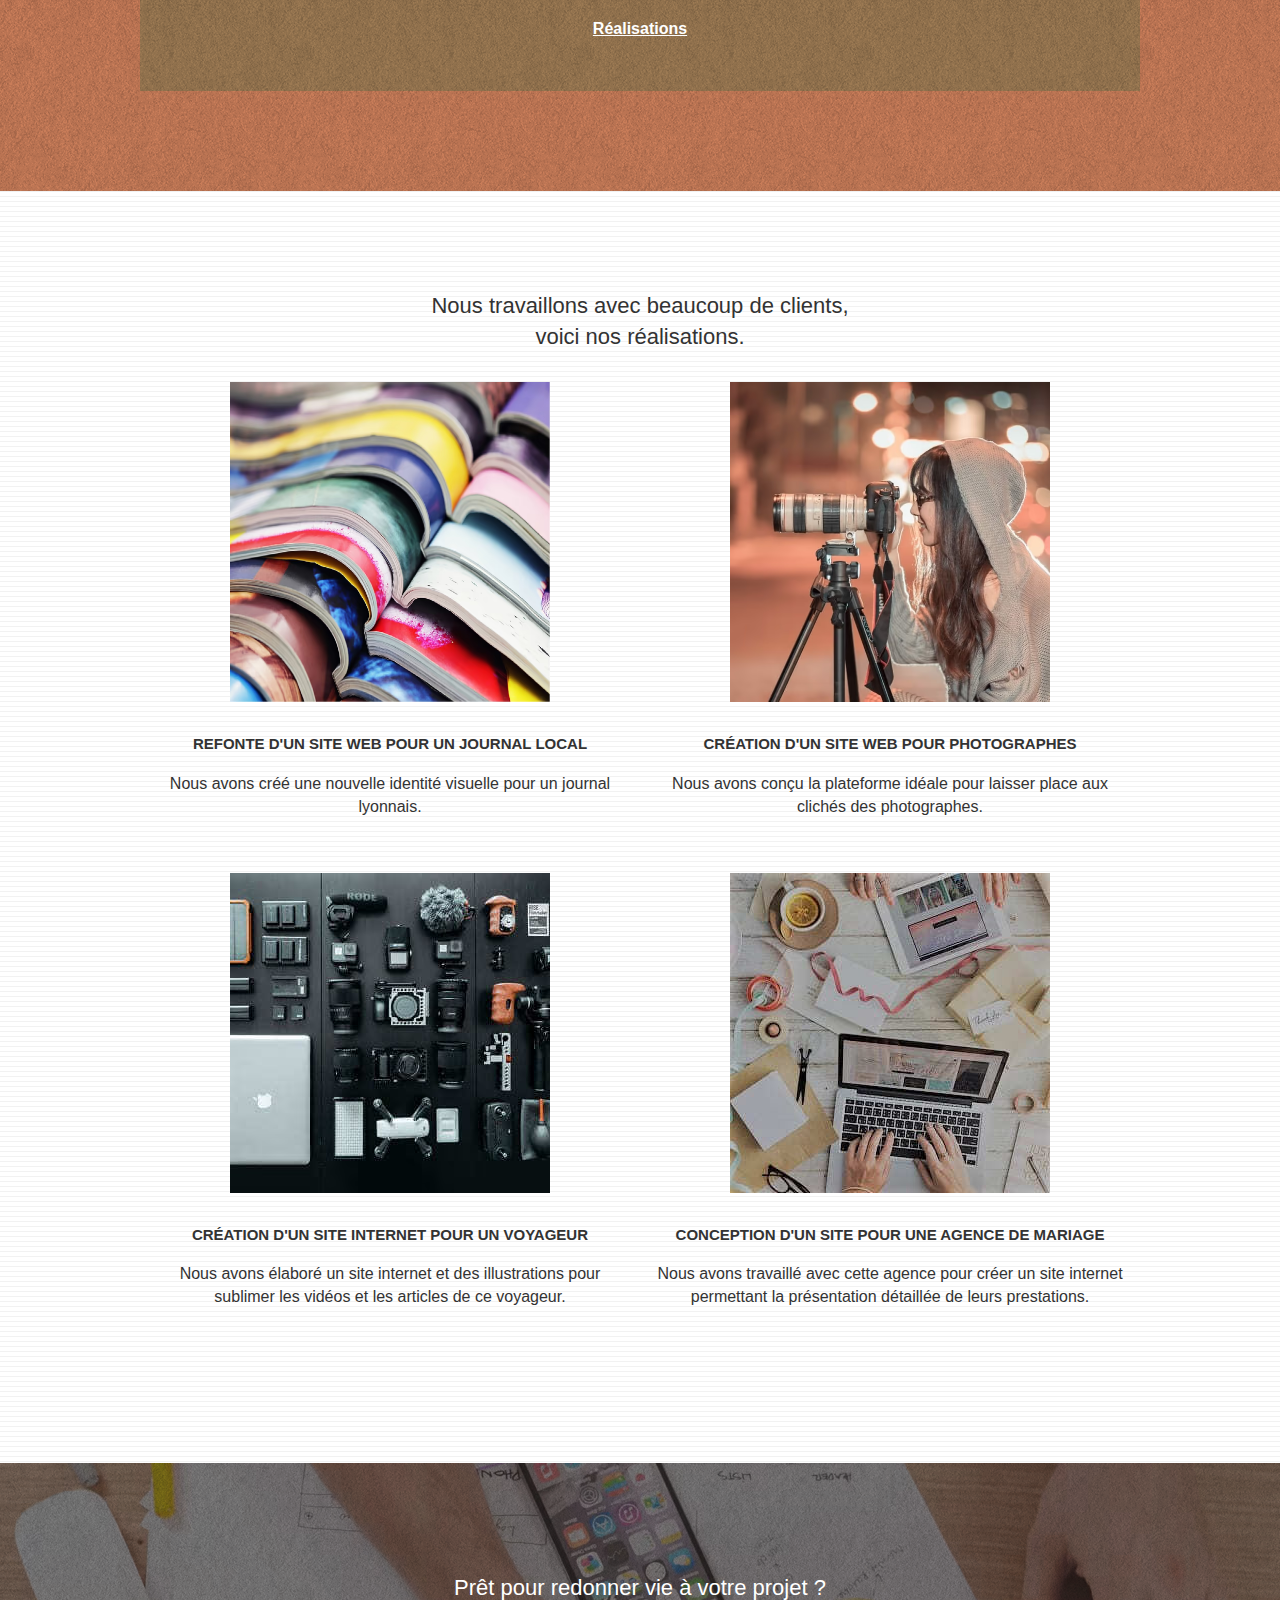
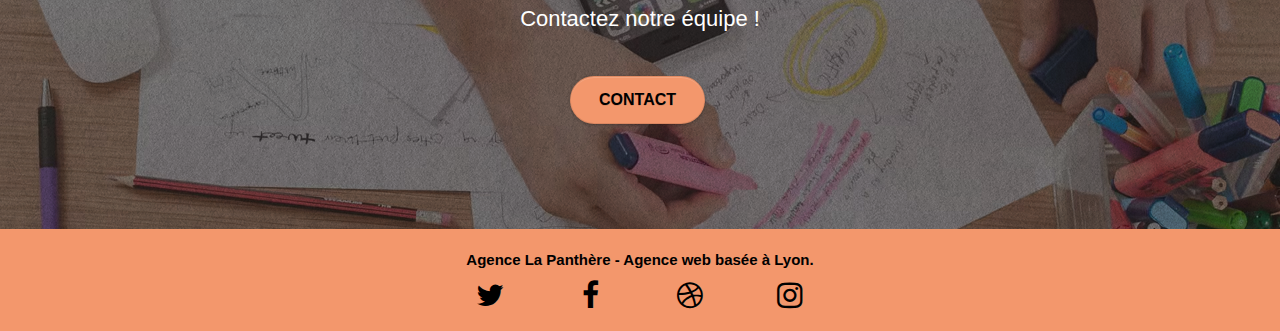
==== commit 92f47bb8: "Ajout d'un page load spinner, correction code bouton scroll to top page contact, amélioration appare" ====
--- a/index.html
+++ b/index.html
@@ -40,6 +40,7 @@
 </head>
 <body>
 	<main>
+		<div id="page-loading-blocs-notifaction"></div>
 		<!-- Principal conteneur -->
 		<div class="page-container">
 			<!-- bloc-0 -->
--- a/style.css
+++ b/style.css
@@ -326,11 +326,34 @@
     text-align: inherit;
 }
 
-.nav > li a:hover,
-.nav > li a:focus,
-.lien_nav_actif {
-    background: transparent;
-    text-decoration: underline;
+/*.nav > li a:hover,
+.nav > li a:focus
+ {
+  border-bottom:4px solid #000000;
+    
+}*/
+.lien_nav_actif:after{
+    background-color: #002943;
+    bottom: -2px;
+    content: '';
+    height: 4px;
+    left: 0;
+    position: absolute;
+    right: 0;
+    width: 100%;
+    border-radius: 2px;
+} /*> a{
+    position: relative;
+    border-bottom:2px solid #000000 ;
+}*/
+.navbar-collapse:before{
+    background-color: #f0f2f4;
+    bottom: 0;
+    content: '';
+    height: 4px;
+    position: absolute;
+    right: 0;
+    width: 195px;
 }
 
 .navbar-toggle {
@@ -632,7 +655,7 @@
 
 .snapshot-lb .lightbox-caption {
     padding: 0;
-    color: rgba(0, 0, 0, .5);
+    color: #000000;
     background: none;
     text-align: center;
 }
@@ -742,6 +765,10 @@
     justify-content: center;
     align-items: center;
 }
+.coordonnees{
+    padding-right: 15px;
+    padding-left: 15px;
+}
 .coordonnees a{
     color:#006EB2!important;
 }
@@ -756,7 +783,7 @@
     cursor: pointer;
     border:none;
     text-decoration: none;
-    color: red;
+    color: #CC1F1F;
     font-size: 20px;
 }
 
@@ -865,7 +892,7 @@
     }
 }
 
-@media (max-width: 992px) and (min-width: 768px) {
+@media (max-width: 992px) and (min-width: 769px) {
     .navbar .nav {
         max-width: 80%
     }
@@ -908,7 +935,7 @@
         padding: 0 20px;
     }
 }
-@media (max-width: 767px) {
+@media (max-width: 768px) {
     .page-container {
         overflow-x: hidden;
         position: relative;
@@ -980,6 +1007,27 @@
         -webkit-box-shadow: none;
         box-shadow: none;
     }
+    .navbar-collapse:before {
+        background-color: #f0f2f4;
+        content: '';
+        height: 81px;
+        top: 59px;
+        position: absolute;
+        left: 0;
+        width: 4px;
+    }
+    .lien_nav_actif:after {
+        background-color: #002943;
+        top: 0;
+        content: '';
+        height: 100%;
+        left: 0;
+        position: absolute;
+        right: 0;
+        width: 19px;
+        border-radius: 2px;
+    }
+    
     .navbar-brand img {
         max-height: 40px;
         width: auto;
@@ -1053,9 +1101,15 @@
     }
 }
 
-/*@media (max-width: 400px) {
-    .bloc {
-        padding-left: 0;
-        padding-right: 0;
-    }
-}*/+@media (max-width: 490px) {
+    .close-lightbox, .prev-lightbox, .next-lightbox{
+        color: #ffffff;
+    }
+    .close-lightbox:hover, .prev-lightbox:hover, .next-lightbox:hover{
+        border: 1px solid #ffffff;
+    }
+    .lightbox-caption{
+        font-size: 12px;
+    }
+
+}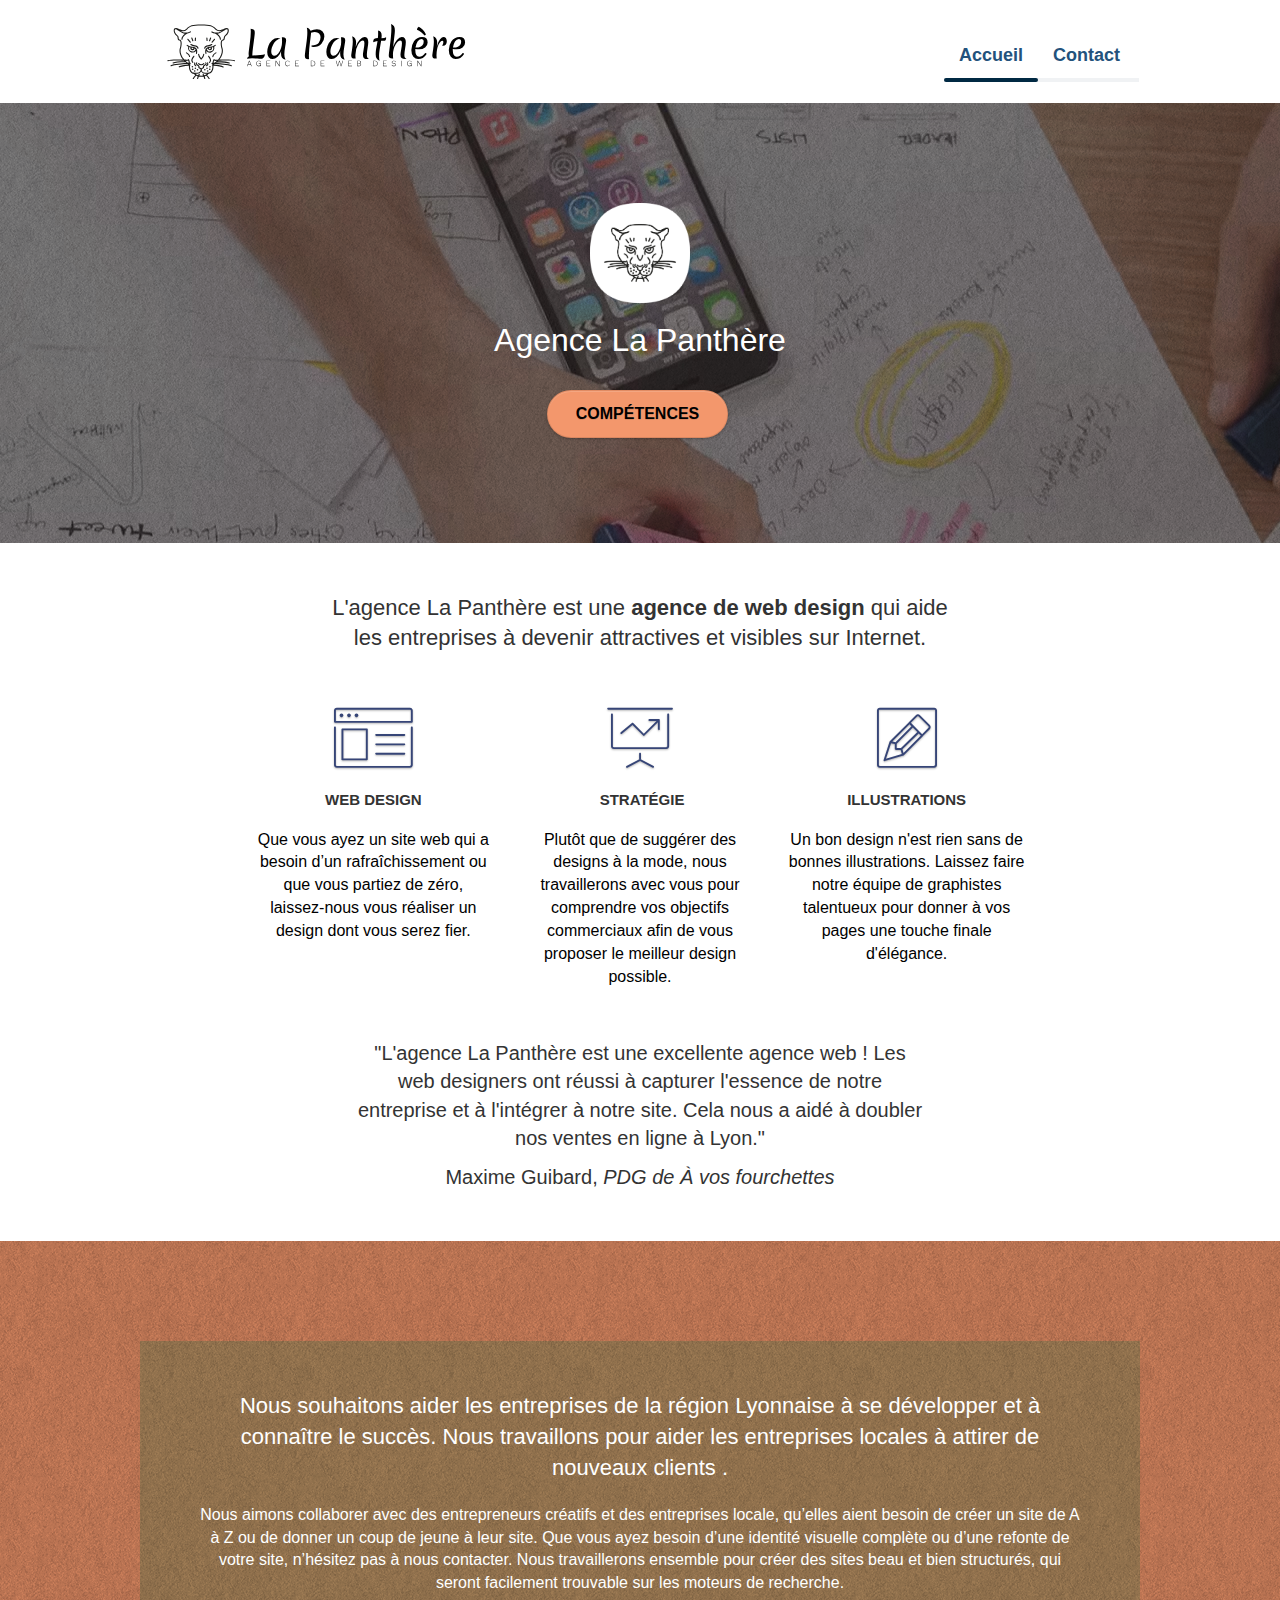
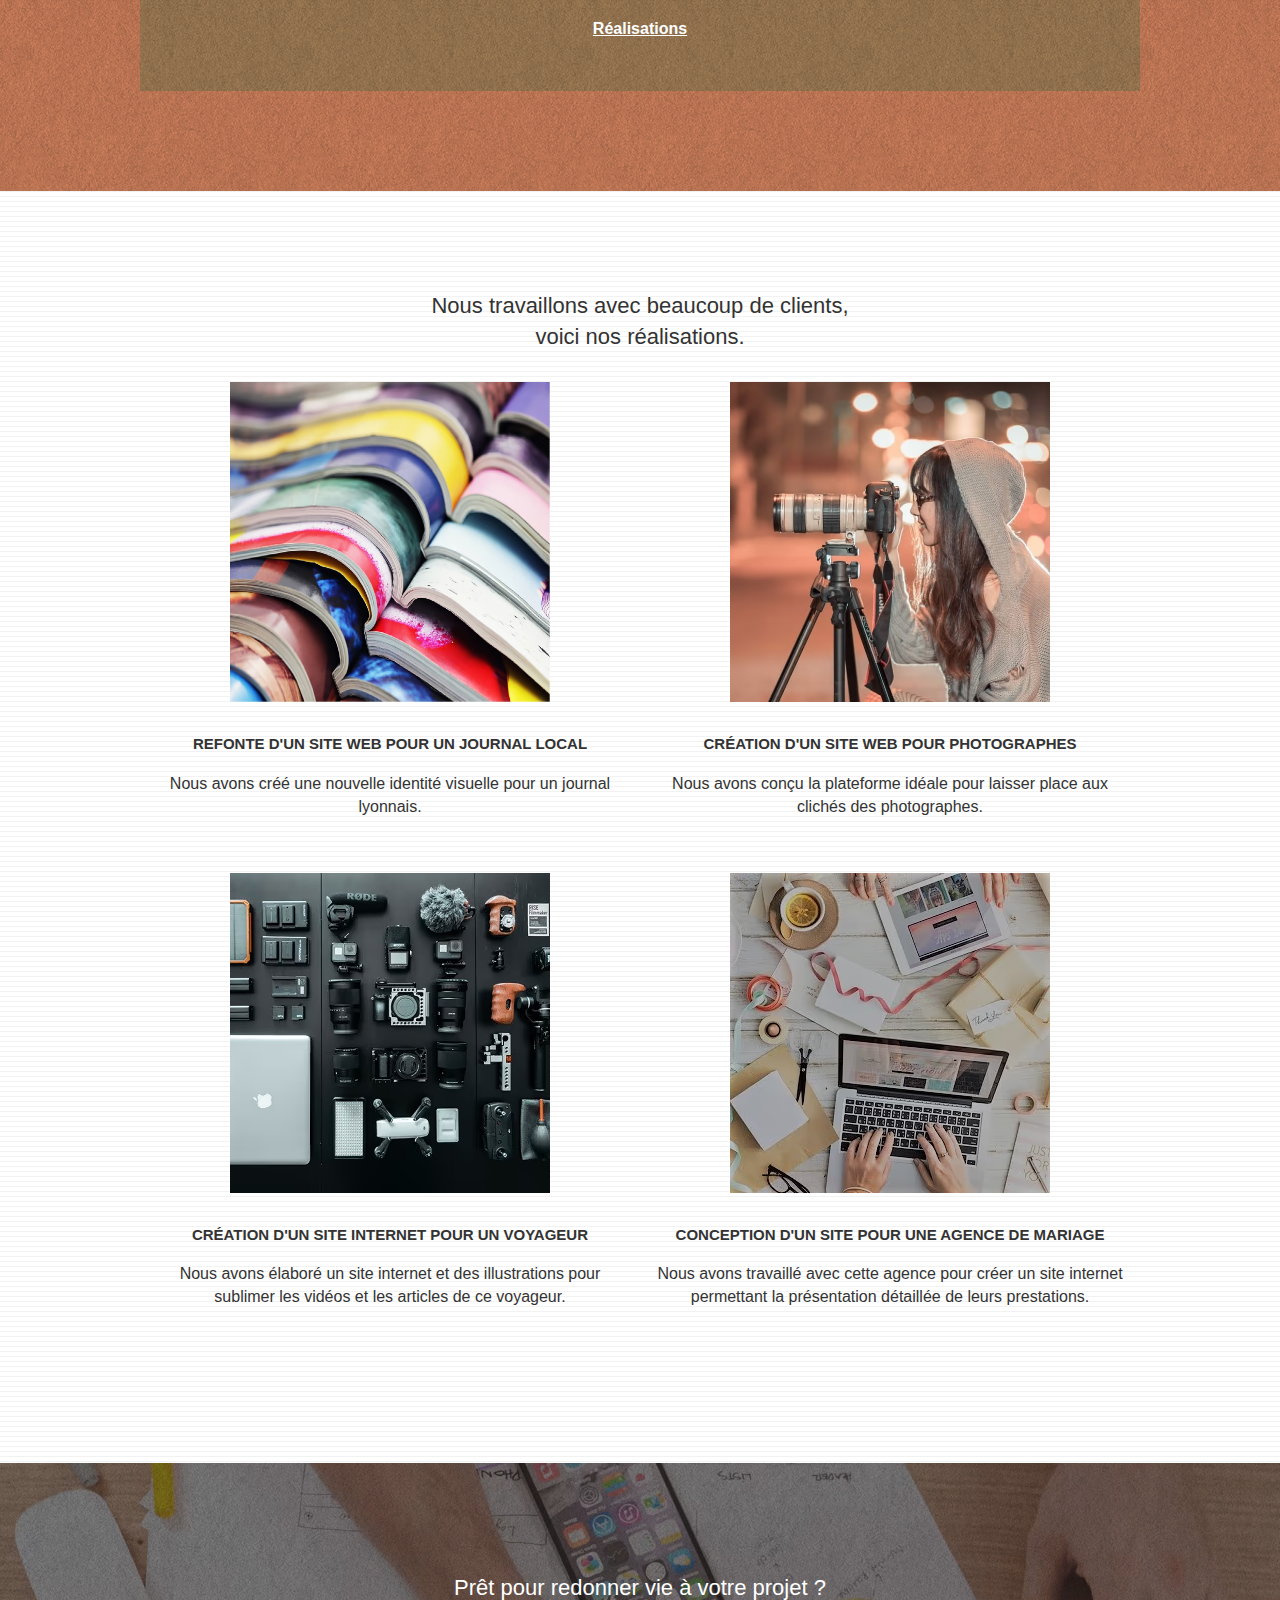
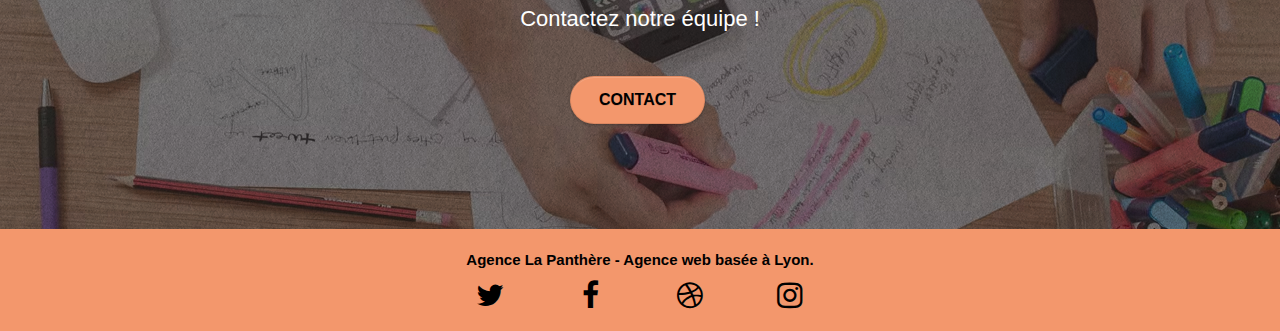
==== commit 64e64f4c: "Amélioration qualité 2 images portfolio, nettoyage code et validation W3C" ====
--- a/index.html
+++ b/index.html
@@ -33,10 +33,9 @@
 	<link rel="stylesheet" type="text/css" href="./css/font-awesome.css">
 	<link rel="stylesheet" type="text/css" href="./css/et-line.css">
     <title>La Panthère - Agence de Web Design à Lyon</title><!--.>La Panthère - Agence de Web Design à Lyon-->
-<!-- Analytics -->
-	<!--Ajouter le code fourni par Google Analytics -->
-<!-- Analytics END -->
-    
+	<!-- Analytics -->
+		<!--Ajouter le code fourni par Google Analytics -->
+	<!-- Analytics END -->
 </head>
 <body>
 	<main>
--- a/style.css
+++ b/style.css
@@ -325,13 +325,6 @@
 .navbar-nav .open .dropdown-menu > li > a {
     text-align: inherit;
 }
-
-/*.nav > li a:hover,
-.nav > li a:focus
- {
-  border-bottom:4px solid #000000;
-    
-}*/
 .lien_nav_actif:after{
     background-color: #002943;
     bottom: -2px;
@@ -342,10 +335,7 @@
     right: 0;
     width: 100%;
     border-radius: 2px;
-} /*> a{
-    position: relative;
-    border-bottom:2px solid #000000 ;
-}*/
+}
 .navbar-collapse:before{
     background-color: #f0f2f4;
     bottom: 0;
@@ -1100,16 +1090,14 @@
         text-align: center;
     }
 }
-
 @media (max-width: 490px) {
     .close-lightbox, .prev-lightbox, .next-lightbox{
         color: #ffffff;
     }
-    .close-lightbox:hover, .prev-lightbox:hover, .next-lightbox:hover{
+    .close-lightbox:active, .prev-lightbox:active, .next-lightbox:active{
         border: 1px solid #ffffff;
     }
     .lightbox-caption{
         font-size: 12px;
     }
-
 }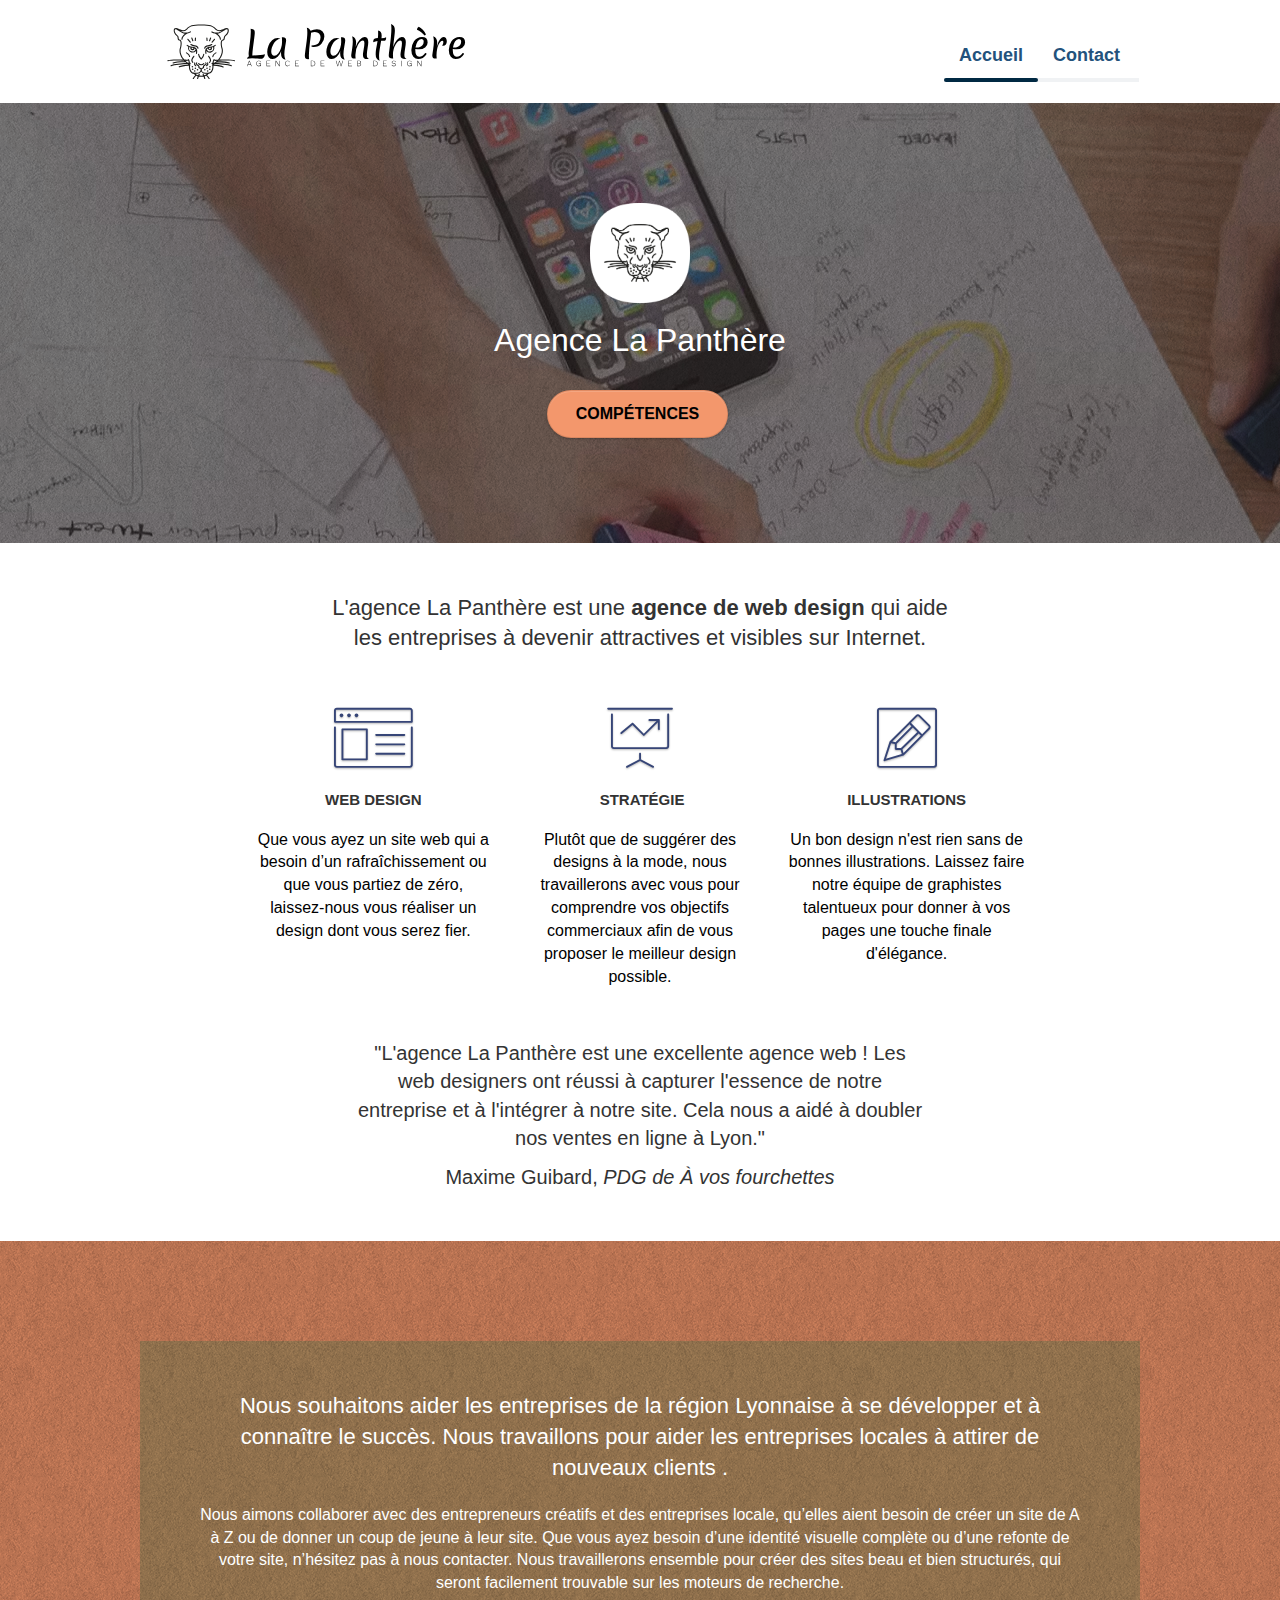
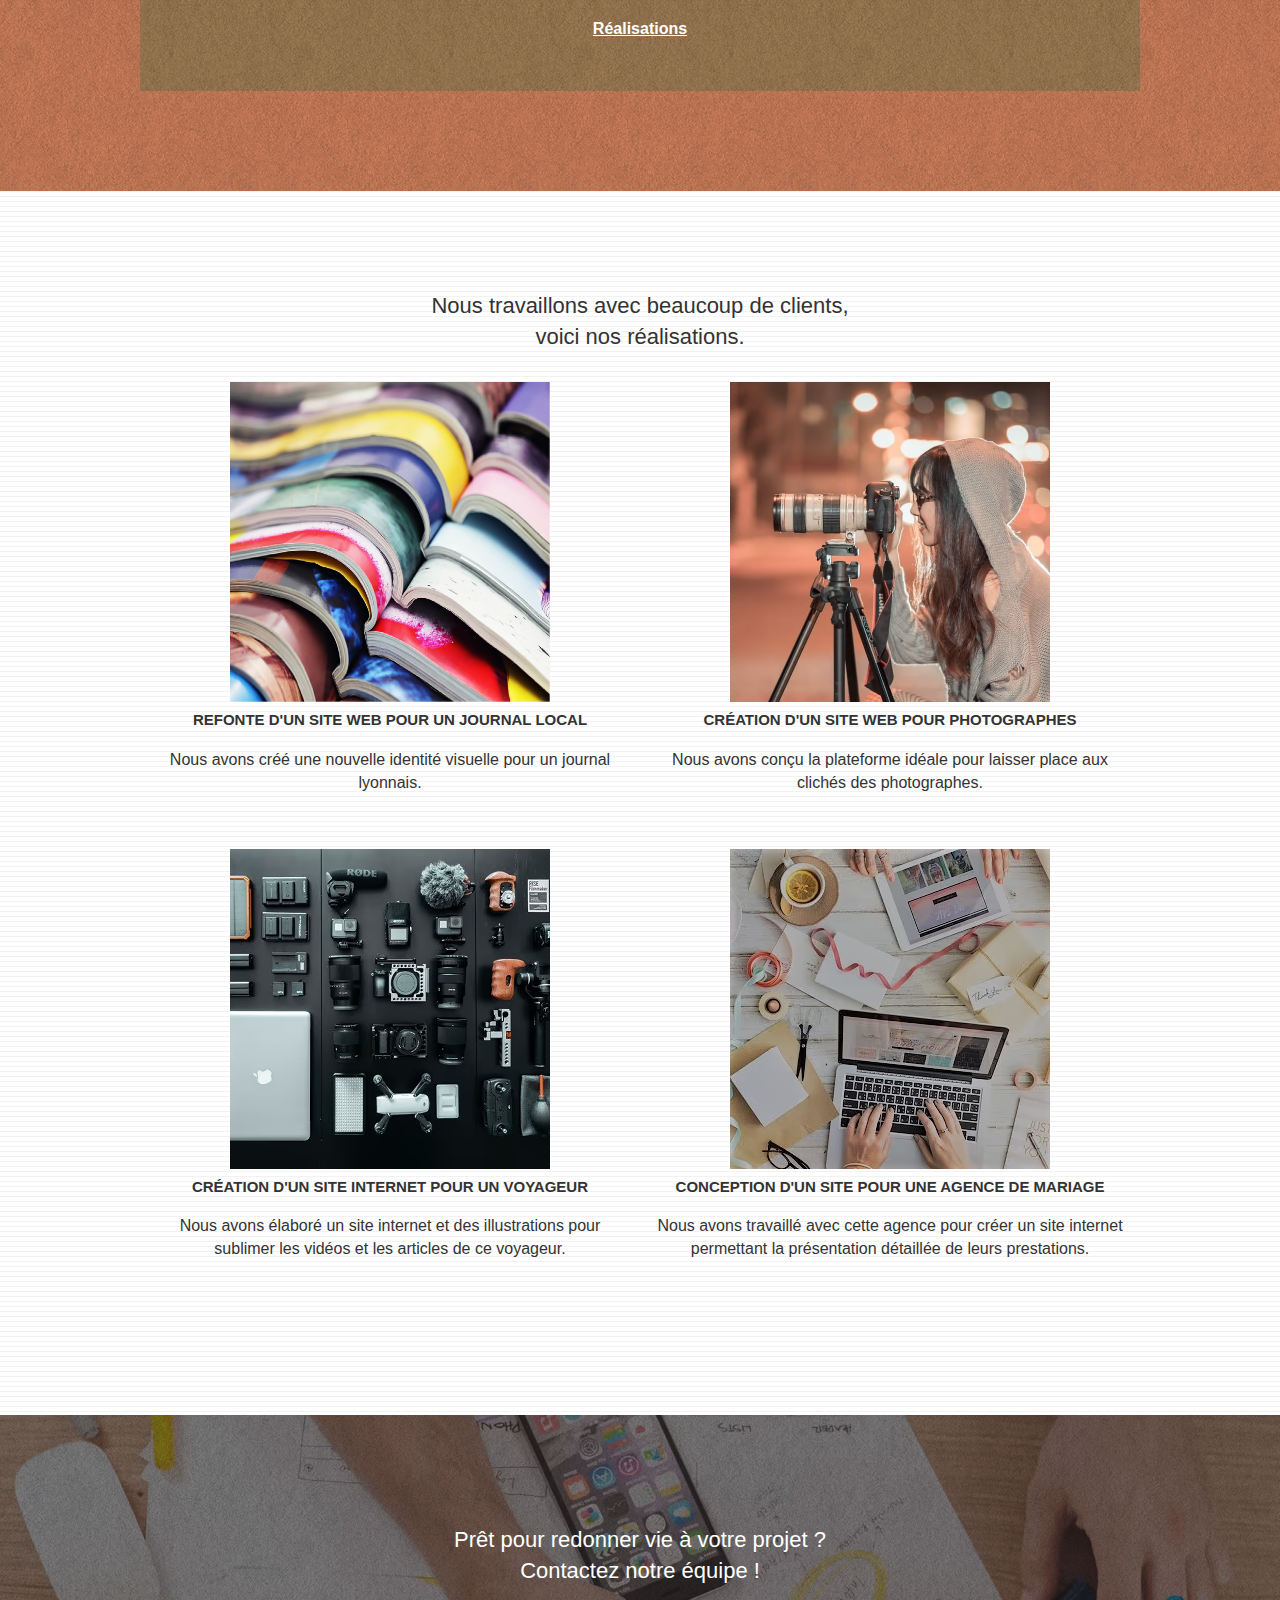
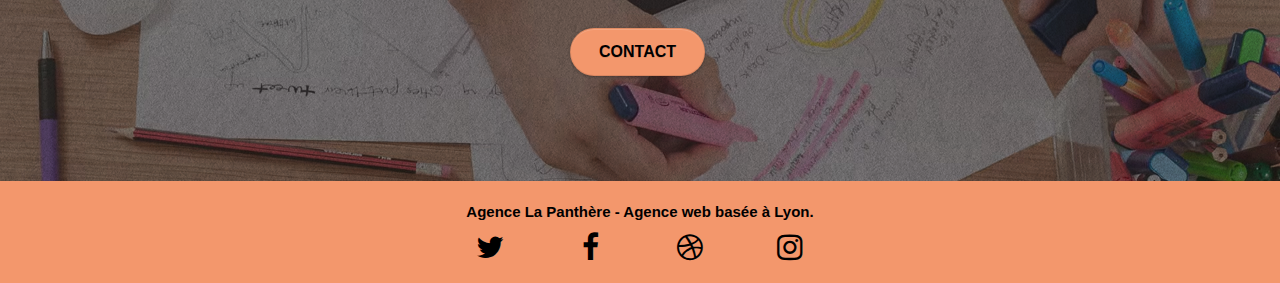
==== commit 4e6c2c83: "Amélioration Focus" ====
--- a/index.html
+++ b/index.html
@@ -19,7 +19,7 @@
 	<link rel="apple-touch-icon" sizes="180x180" href="img/favicon/apple-touch-icon.png">
 	<link rel="icon" type="image/png" sizes="32x32" href="img/favicon/favicon-32x32.png">
 	<link rel="icon" type="image/png" sizes="16x16" href="img/favicon/favicon-16x16.png">
-	<link rel="manifest" href="img/favicon/site.webmanifest">
+	<link rel="manifest" href="manifest.json">
 	<link rel="mask-icon" href="img/favicon/safari-pinned-tab.svg" color="#065eb0">
 	<meta name="apple-mobile-web-app-title" content="La Panth&egrave;re">
 	<meta name="application-name" content="La Panth&egrave;re">
@@ -32,10 +32,11 @@
 	<link rel="stylesheet" type="text/css" href="style.css">
 	<link rel="stylesheet" type="text/css" href="./css/font-awesome.css">
 	<link rel="stylesheet" type="text/css" href="./css/et-line.css">
-    <title>La Panthère - Agence de Web Design à Lyon</title><!--.>La Panthère - Agence de Web Design à Lyon-->
+    <title>La Panthère - Agence de Web Design à Lyon</title>
 	<!-- Analytics -->
 		<!--Ajouter le code fourni par Google Analytics -->
 	<!-- Analytics END -->
+	<script src="./js/scripts.js"></script>
 </head>
 <body>
 	<main>
--- a/style.css
+++ b/style.css
@@ -1,1103 +1 @@
-body {
-    margin: 0;
-    padding: 0;
-    background: #FFF;
-    overflow-x: hidden;
-    -webkit-font-smoothing: antialiased;
-    -moz-osx-font-smoothing: grayscale;
-}
-a,
-button {
-    transition: all .3s ease-in-out;
-    outline: none!important;
-}
-.navbar-nav>li>a{
-    color: #23527c;
-    font-weight: bold;
-}
-a:hover {
-    text-decoration: none;
-    cursor: pointer;
-}
-blockquote p, figure{
-    font-size: 20px;
-}
-
-#page-loading-blocs-notifaction {
-    position: fixed;
-    top: 0;
-    bottom: 0;
-    width: 100%;
-    z-index: 100000;
-    background: #FFFFFF url("img/pageload-spinner.gif") no-repeat center center;
-}
-.bloc {
-    width: 100%;
-    clear: both;
-    background: 50% 50% no-repeat;
-    -webkit-background-size: cover;
-    -moz-background-size: cover;
-    -o-background-size: cover;
-    background-size: cover;
-    position: relative;
-}
-.bloc .container {
-    padding-left: 0px;
-    padding-right: 0px;
-}
-.navbar-header{
-    padding-left: 10px;
-    padding-right: 10px;
-}
-.bloc-lg {
-    padding: 100px 50px;
-}
-
-.bloc-md {
-    padding: 50px;
-}
-
-.bloc-sm {
-    padding: 20px 50px;
-}
-
-.bg-center,
-.bg-l-edge,
-.bg-r-edge,
-.bg-t-edge,
-.bg-b-edge,
-.bg-tl-edge,
-.bg-bl-edge,
-.bg-tr-edge,
-.bg-br-edge,
-.bg-repeat {
-    -webkit-background-size: auto!important;
-    -moz-background-size: auto!important;
-    -o-background-size: auto!important;
-    background-size: auto!important;
-}
-
-.bg-repeat {
-    background: repeat;
-}
-
-.bg-t-edge {
-    background: top no-repeat;
-}
-
-.bloc-bg-texture::before {
-    content: "";
-    background-size: 2px 2px;
-    position: absolute;
-    top: 0;
-    bottom: 0;
-    left: 0;
-    right: 0;
-}
-
-.texture-paper::before {
-    background: url("img/texture-paper.png");
-    background-size: 280px 280px;
-}
-
-.b-parallax {
-    background-attachment: fixed;
-}
-
-.d-bloc {
-    color: rgba(255, 255, 255, .7);
-}
-
-.d-bloc button:hover {
-    color: rgba(255, 255, 255, .9);
-}
-
-.d-bloc .icon-round,
-.d-bloc .icon-square,
-.d-bloc .icon-rounded,
-.d-bloc .icon-semi-rounded-a,
-.d-bloc .icon-semi-rounded-b {
-    border-color: rgba(255, 255, 255, .9);
-}
-
-.d-bloc .divider-h span {
-    border-color: rgba(255, 255, 255, .2);
-}
-
-.d-bloc .a-btn,
-.d-bloc .navbar a,
-.d-bloc .navbar-brand,
-.d-bloc a .icon-sm,
-.d-bloc a .icon-md,
-.d-bloc a .icon-lg,
-.d-bloc a .icon-xl,
-.d-bloc h1 a,
-.d-bloc h2 a,
-.d-bloc h3 a,
-.d-bloc h4 a,
-.d-bloc h5 a,
-.d-bloc h6 a,
-.d-bloc p a {
-    color: #000000;
-}
-
-.d-bloc .a-btn:hover,
-.d-bloc .navbar a:hover,
-.d-bloc .navbar-brand:hover,
-.d-bloc a:hover .icon-sm,
-.d-bloc a:hover .icon-md:hover,
-.d-bloc a:hover .icon-lg,
-.d-bloc a:hover .icon-xl,
-.d-bloc h1 a:hover,
-.d-bloc h2 a:hover,
-.d-bloc h3 a:hover,
-.d-bloc h4 a:hover,
-.d-bloc h5 a:hover,
-.d-bloc h6 a:hover,
-.d-bloc p a:hover {
-    color: rgba(255, 255, 255, 1);
-}
-
-.d-bloc .navbar-toggle .icon-bar {
-    background: rgba(255, 255, 255, 1);
-}
-
-.d-bloc .btn-wire,
-.d-bloc .btn-wire:hover {
-    color: rgba(255, 255, 255, 1);
-    border-color: rgba(255, 255, 255, 1);
-}
-
-.d-bloc .panel {
-    color: rgba(0, 0, 0, .5);
-}
-
-.d-bloc .panel button:hover {
-    color: rgba(0, 0, 0, .7);
-}
-
-.d-bloc .panel icon {
-    border-color: rgba(0, 0, 0, .7);
-}
-
-.d-bloc .panel .divider-h span {
-    border-color: rgba(0, 0, 0, .1);
-}
-
-.d-bloc .panel .a-btn {
-    color: rgba(0, 0, 0, .6);
-}
-
-.d-bloc .panel .a-btn:hover {
-    color: rgba(0, 0, 0, 1);
-}
-
-.d-bloc .panel .btn-wire,
-.d-bloc .panel .btn-wire:hover {
-    color: rgba(0, 0, 0, .7);
-    border-color: rgba(0, 0, 0, .3);
-}
-.d-bloc .panel button:hover,
-.l-bloc button:hover {
-    color: rgba(0, 0, 0, .7);
-}
-
-.l-bloc .icon-round,
-.l-bloc .icon-square,
-.l-bloc .icon-rounded,
-.l-bloc .icon-semi-rounded-a,
-.l-bloc .icon-semi-rounded-b {
-    border-color: rgba(0, 0, 0, .7);
-}
-
-.d-bloc .panel .divider-h span,
-.l-bloc .divider-h span {
-    border-color: rgba(0, 0, 0, .1);
-}
-
-.d-bloc .panel .a-btn,
-.l-bloc .a-btn,
-.l-bloc .navbar-brand,
-.l-bloc a .icon-sm,
-.l-bloc a,
-.l-bloc a .icon-lg,
-.l-bloc a .icon-xl,
-.l-bloc h2 a,
-.l-bloc h3 a,
-.l-bloc h4 a,
-.l-bloc h5 a,
-.l-bloc h6 a,
-.l-bloc p a {
-    color: rgba(0, 0, 0, .6);
-}
-
-.d-bloc .panel .a-btn:hover,
-.l-bloc .a-btn:hover,
-.l-bloc .navbar a:hover,
-.l-bloc .navbar-brand:hover,
-.l-bloc a:hover .icon-sm,
-.l-bloc a:hover,
-.l-bloc a:hover .icon-lg,
-.l-bloc a:hover .icon-xl,
-.l-bloc h1 a:hover,
-.l-bloc h2 a:hover,
-.l-bloc h3 a:hover,
-.l-bloc h4 a:hover,
-.l-bloc h5 a:hover,
-.l-bloc h6 a:hover,
-.l-bloc p a:hover {
-    color: rgba(0, 0, 0, 1);
-}
-
-.l-bloc .navbar-toggle .icon-bar {
-    color: rgba(0, 0, 0, .6);
-}
-
-.d-bloc .panel .btn-wire,
-.d-bloc .panel .btn-wire:hover,
-.l-bloc .btn-wire,
-.l-bloc .btn-wire:hover {
-    color: rgba(0, 0, 0, .7);
-    border-color: rgba(0, 0, 0, .3);
-}
-
-.voffset {
-    margin-top: 30px;
-}
-
-.row-no-gutters {
-    margin-right: 0;
-    margin-left: 0;
-}
-
-.row.row-no-gutters > [class^="col-"],
-.row.row-no-gutters > [class*=" col-"] {
-    padding-right: 0;
-    padding-left: 0;
-    padding-top: 20px;
-}
-
-#bloc-1-hero h1 {
-    font-size: 32px;
-}
-
-.navbar {
-    margin-bottom: 0;
-    z-index: 1;
-}
-
-.navbar-brand {
-    height: auto;
-    padding: 3px 15px;
-    font-size: 25px;
-    font-weight: normal;
-    font-weight: 600;
-    line-height: 44px;
-}
-
-.navbar-brand img {
-    max-height: 200px;
-    margin: 0 5px 0 0;
-    display: inline;
-}
-
-.navbar-brand img[src$=svg] {
-    min-width: 100px;
-}
-
-.nav-center .navbar-brand img {
-    margin: 0;
-}
-
-.navbar .nav {
-    padding-top: 2px;
-    margin-right: -16px;
-    float: right;
-    z-index: 1;
-}
-
-.nav > li {
-    float: left;
-    margin-top: 4px;
-    font-size: 18px;
-}
-
-.navbar-nav .open .dropdown-menu > li > a {
-    text-align: inherit;
-}
-.lien_nav_actif:after{
-    background-color: #002943;
-    bottom: -2px;
-    content: '';
-    height: 4px;
-    left: 0;
-    position: absolute;
-    right: 0;
-    width: 100%;
-    border-radius: 2px;
-}
-.navbar-collapse:before{
-    background-color: #f0f2f4;
-    bottom: 0;
-    content: '';
-    height: 4px;
-    position: absolute;
-    right: 0;
-    width: 195px;
-}
-
-.navbar-toggle {
-    margin: 10px 10px 0 0;
-    border: 0px;
-}
-
-.navbar-toggle:hover {
-    background: transparent!important;
-}
-
-.navbar-toggle .icon-bar {
-    background-color: rgba(0, 0, 0, .5);
-    width: 26px;
-}
-
-.nav-invert .navbar .nav {
-    float: left;
-}
-
-.nav-invert .navbar-header,
-.nav-invert .navbar-brand {
-    float: right;
-    position: relative;
-    z-index: 2;
-}
-
-@media (min-width: 768px) {
-    .site-navigation {
-        position: absolute;
-        top: 50%;
-        right: 20px;
-        transform: translate(0, -50%);
-        -webkit-transform: translateY(-50%);
-    }
-    .nav > li .dropdown-menu a,
-    .nav > li .dropdown-menu a:hover {
-        color: #484848;
-    }
-    .nav-invert .site-navigation {
-        left: 0;
-        right: 0;
-    }
-    .nav-center {
-        text-align: center;
-    }
-    .nav-center .navbar-header {
-        width: 100%;
-    }
-    .nav-center .navbar-header,
-    .nav-center .navbar-brand,
-    .nav-center .nav > li {
-        float: none;
-        display: inline-block;
-    }
-    .nav-center .site-navigation {
-        position: relative;
-        width: 100%;
-        right: 0;
-        margin-right: 0px;
-        margin-top: 20px;
-    }
-    .nav-center.mini-nav .navbar-toggle {
-        float: none;
-        margin: 10px auto 0;
-    }
-}
-
-.nav > li > .dropdown a {
-    background: none!important;
-    display: block;
-    padding: 14px 15px;
-}
-
-nav .caret {
-    margin: 0 5px;
-}
-
-.dropdown-menu .dropdown-menu {
-    top: -8px;
-    left: 100%;
-}
-
-.dropdown-menu .dropmenu-flow-right {
-    top: 100%;
-    left: 0;
-    margin-left: -1px;
-    border-top-left-radius: 0;
-    border-top-right-radius: 0;
-}
-
-.dropdown-menu .dropdown span {
-    border: 4px solid black;
-    border-top-color: transparent;
-    border-right-color: transparent;
-    border-bottom-color: transparent;
-    margin: 6px -5px 0 0!important;
-    float: right;
-}
-
-.mg-md {
-    margin-top: 10px;
-    margin-bottom: 20px;
-}
-
-
-.mg-lg {
-    margin-top: 10px;
-    margin-bottom: 40px;
-}
-
-.btn {
-    margin: 0 5px 5px 0;
-}
-
-.btn.pull-right {
-    margin: 0 0 5px 5px;
-}
-
-.btn-d,
-.btn-d:hover,
-.btn-d:focus {
-    color: #000000!important;
-    background: rgba(0, 0, 0, .3);
-}
-
-button {
-    outline: none!important;
-}
-
-.btn-rd {
-    border-radius: 40px;
-}
-
-.btn-clean {
-    border: 1px solid rgba(0, 0, 0, .08);
-    border-bottom-color: rgba(0, 0, 0, .1);
-    text-shadow: 0 1px 0 rgba(0, 0, 1, .1);
-    box-shadow: 0 1px 3px rgba(0, 0, 1, .25), inset 0 1px 0 0 rgba(255, 255, 255, .15);
-}
-
-.icon-md {
-    font-size: 30px!important;
-}
-
-.icon-lg {
-    font-size: 60px!important;
-}
-
-.sm-shadow {
-    text-shadow: 0 1px 2px rgba(0, 0, 0, .3);
-}
-
-.panel-sq,
-.panel-sq .panel-heading,
-.panel-sq .panel-footer {
-    border-radius: 0;
-}
-
-.panel-rd {
-    border-radius: 30px;
-}
-
-.panel-rd .panel-heading {
-    border-radius: 29px 29px 0 0;
-}
-
-.panel-rd .panel-footer {
-    border-radius: 0 0 29px 29px;
-}
-
-.form-control {
-    border-color: rgba(0, 0, 0, .1);
-    box-shadow: none;
-}
-
-.scrollToTop {
-    width: 40px;
-    height: 40px;
-    position: fixed;
-    bottom: 20px;
-    right: 20px;
-    opacity: 0;
-    z-index: 500;
-    transition: all .3s ease-in-out;
-}
-
-.scrollToTop span {
-    margin-top: 6px;
-}
-
-.showScrollTop {
-    font-size: 14px;
-    opacity: 1;
-    color: #ffffff!important;
-}
-
-a[data-lightbox] {
-    position: relative;
-    display: block;
-    text-align: center;
-}
-
-a[data-lightbox]:hover::before {
-    content: "+";
-    font-family: "HelveticaNeue-Light", "Helvetica Neue Light", "Helvetica Neue", Helvetica, Arial;
-    font-size: 32px;
-    width: 50px;
-    height: 50px;
-    padding-top: 3px;
-    padding-left: 2px;
-    border-radius: 50%;
-    background: rgba(0, 0, 0, .5);
-    color: #FFF;
-    font-weight: 100;
-    z-index: 1;
-    position: absolute;
-    top: 50%;
-    transform: translateY(-50%);
-    -webkit-transform: translateY(-50%);
-}
-
-a[data-lightbox]:hover img {
-    opacity: 0.6;
-    -webkit-animation-fill-mode: none;
-    animation-fill-mode: none;
-}
-
-#lightbox-modal {
-    display: flex;
-    align-items: center;
-}
-
-#lightbox-modal .modal-dialog {
-    width: 90%;
-    max-width: 900px;
-    margin: 0 auto 0;
-}
-
-#lightbox-modal .modal-dialog img {
-    max-height: 90vh;
-    margin: 0 auto;
-}
-
-.lightbox-caption {
-    padding: 20px;
-    color: #FFF;
-    background: rgba(0, 0, 0, .5);
-    position: absolute;
-    left: 15px;
-    right: 15px;
-    bottom: 5px;
-}
-
-.close-lightbox {
-    color: #000000;
-    font-size: 30px;
-    position: absolute;
-    top: 20px;
-    right: 20px;
-    z-index: 20;
-    background: rgba(136, 127, 127, .5);
-    border: none;
-    line-height: 30px;
-    padding: 8px 10px 5px 10px;
-}
-
-.close-lightbox:hover,
-.next-lightbox:hover,
-.prev-lightbox:hover {
-    opacity: 1.0;
-    color: #FFF;
-}
-
-.next-lightbox,
-.prev-lightbox {
-    font-size: 20px;
-    color: #000000;
-    background: rgba(136, 127, 127, .5);
-    transition: all .2s ease-in-out;
-    position: absolute;
-    top: 45%;
-    z-index: 1;
-}
-
-.next-lightbox {
-    padding: 7px 9px 6px 11px;
-    right: 25px;
-}
-
-.prev-lightbox {
-    padding: 7px 10px 6px 8px;
-    left: 25px;
-}
-
-.snapshot-lb .modal-body {
-    padding-bottom: 45px;
-}
-
-.snapshot-lb .lightbox-caption {
-    padding: 0;
-    color: #000000;
-    background: none;
-    text-align: center;
-}
-
-h2,
-h3,
-h4,
-h5,
-h6,
-p,
-label
- {
-    font-family: "helvetica";
-    font-weight: 400;
-}
-
-.container {
-    max-width: 1000px;
-}
-
-.hero-bloc-text {
-    font-size: 38px;
-}
-
-.hero-bloc-text-sub {
-    font-size: 36px;
-}
-
-.statement-bloc-text {
-    line-height: 26px;
-    font-style: italic;
-    font-size: 20px;
-    text-align: center;
-    font-weight: lighter;
-    max-width: 520px;
-    margin: auto auto auto auto;
-}
-
-p {
-    font-size: 16px;
-}
-
-.tight-width-whitespace {
-    margin: auto auto auto auto;
-}
-
-.h1 {
-    font-size: 20px;
-    font-family: "Open Sans";
-}
-
-.cta-hero {
-    margin-top: 22px;
-    text-transform: uppercase;
-    padding: 12px 28px 12px 28px;
-    font-size: 16px;
-    font-weight: 700;
-}
-
-.social {
-    max-width: 400px;
-    margin: auto auto auto auto;
-}
-.flex {
-    display: flex;
-    justify-content: center;
-    flex-wrap: wrap;
-}
-
-h2 {
-    font-size: 22px;
-    line-height: 1.4em;
-}
-.bloc-2_h2{
-    max-width: 62rem;
-    margin: auto auto 30px auto;
-}
-.bloc-4_h2{
-    max-width: 42rem;
-    margin: auto auto 30px auto;
-}
-
-h3 {
-    font-size: 15px;
-    text-transform: uppercase;
-    font-weight: 700;
-    color: #333333!important;
-}
-
-.med-width-whitespace {
-    max-width: 800px;
-    margin: auto auto auto auto;
-    box-shadow: 0px 0px 0px #000000;
-}
-
-h4 {
-    color: #333333!important;
-}
-
-.icons {
-    margin-bottom: 14px;
-    margin-top: 24px;
-}
-.col-sm-6 a{
-    display: flex;
-    flex-direction: column-reverse;
-    justify-content: center;
-    align-items: center;
-}
-.coordonnees{
-    padding-right: 15px;
-    padding-left: 15px;
-}
-.coordonnees a{
-    color:#006EB2!important;
-}
-.coordonnees a:hover{
-    text-decoration: underline;
-    color: #000000!important;
-}
-#formulaire_contact h2{
-    text-decoration: underline;
-}
-abbr[title]{
-    cursor: pointer;
-    border:none;
-    text-decoration: none;
-    color: #CC1F1F;
-    font-size: 20px;
-}
-
-.col-sm-12>.black {
-    color: #000000;
-    font-weight: bold;
-    font-size: 15px;
-}
-.col-sm-4, .col-sm-4 a{
-    color: #000000;
-}
-
-.portfolio-thumb {
-    margin-bottom: 24px;
-}
-
-.col-sm-6 {
-    margin-bottom: 44px;
-    
-}
-
-.avatar {
-    box-shadow: 0px 4px 9px rgba(0, 0, 0, 0.3);
-}
-
-.black-background {
-    background-color: rgba(165, 147, 99, 0.7);
-    padding: 40px 40px 40px 40px;
-}
-
-.bold-link {
-    font-weight: 900;
-    text-decoration: underline!important;
-}
-
-.bgc-white {
-    background-color: #FFFFFF;
-}
-
-.bgc-dark-slate-blue {
-    background-color: #364577;
-}
-
-.bgc-atomic-tangerine {
-    background-color: #F3976C;
-}
-
-.tc-white {
-    color: #FFFFFF;
-}
-
-.btn-atomic-tangerine {
-    background: #F3976C;
-    color: #000000!important;
-}
-
-.btn-atomic-tangerine:hover {
-    background: #23527c;
-    color: #FFFFFF!important;
-}
-
-.ltc-white {
-    color: #FFFFFF!important;
-}
-
-.ltc-white:hover {
-    color: #cccccc!important;
-}
-
-.ltc-atomic-tangerine {
-    color: #F3976C!important;
-}
-
-.ltc-atomic-tangerine:hover {
-    color: #c27956!important;
-}
-
-.icon-dark-slate-blue {
-    color: #364577!important;
-    border-color: #364577!important;
-}
-
-.bg-dots-bg {
-    background-image: url("img/dots-bg.png");
-}
-
-.bg-lines-h2-bg {
-    background-image: url("img/lines-h2-bg.png");
-}
-
-.bg-banniere {
-    background-image: url("img/agence-la-panthere.avif");
-}
-
-.bg-presentation {
-    background-image: url("img/image-de-presentation.avif");
-}
-
-@media (max-width: 1024px) {
-    .bloc.full-width-bloc,
-    .bloc-tile-2.full-width-bloc .container,
-    .bloc-tile-3.full-width-bloc .container,
-    .bloc-tile-4.full-width-bloc .container {
-        padding-left: 0;
-        padding-right: 0;
-    }
-}
-
-@media (max-width: 992px) and (min-width: 769px) {
-    .navbar .nav {
-        max-width: 80%
-    }
-    .nav-center.navbar .nav {
-        max-width: 100%
-    }
-}
-
-@media only screen and (min-width: 768px) and (max-width: 1024px) and (orientation: landscape) {
-    .b-parallax {
-        background-attachment: scroll;
-    }
-}
-
-@media only screen and (min-width: 1024px) and (max-width: 1366px) and (-webkit-min-device-pixel-ratio: 1.5) {
-    .b-parallax {
-        background-attachment: scroll;
-    }
-}
-
-@media (max-width: 991px) {
-    .container {
-        width: 100%;
-    }
-    .b-parallax {
-        background-attachment: scroll;
-    }
-    .page-container,
-    #hero-bloc {
-        overflow-x: hidden;
-        position: relative;
-    }
-    .bloc-group,
-    .bloc-group .bloc {
-        display: block;
-        width: 100%;
-    }
-    .bloc-fill-screen .fill-bloc-top-edge,
-    .bloc-fill-screen .fill-bloc-bottom-edge {
-        padding: 0 20px;
-    }
-}
-@media (max-width: 768px) {
-    .page-container {
-        overflow-x: hidden;
-        position: relative;
-    }
-    h1,
-    h2,
-    h3,
-    h4,
-    h5,
-    h6,
-    p,
-    #disqus_thread {
-        padding-left: 10px!important;
-        padding-right: 10px!important;
-    }
-    .b-parallax {
-        background-attachment: scroll;
-    }
-    .navbar .nav {
-        padding-top: 0;
-        border-top: 1px solid rgba(0, 0, 0, .2);
-        float: none!important;
-    }
-    .navbar.row {
-        margin-left: 0;
-        margin-right: 0;
-    }
-    .site-navigation {
-        position: inherit;
-        transform: none;
-        -webkit-transform: none;
-        -ms-transform: none;
-    }
-    .nav > li {
-        margin-top: 0;
-        border-bottom: 1px solid rgba(0, 0, 0, .1);
-        background: rgba(0, 0, 0, .05);
-        text-align: left;
-        padding-left: 15px;
-        width: 100%;
-    }
-    .nav > li:hover {
-        background: rgba(0, 0, 0, .08);
-    }
-    .dropdown .dropdown a .caret {
-        float: none;
-        margin: 5px 0 0 10px!important;
-        border: 4px solid bla